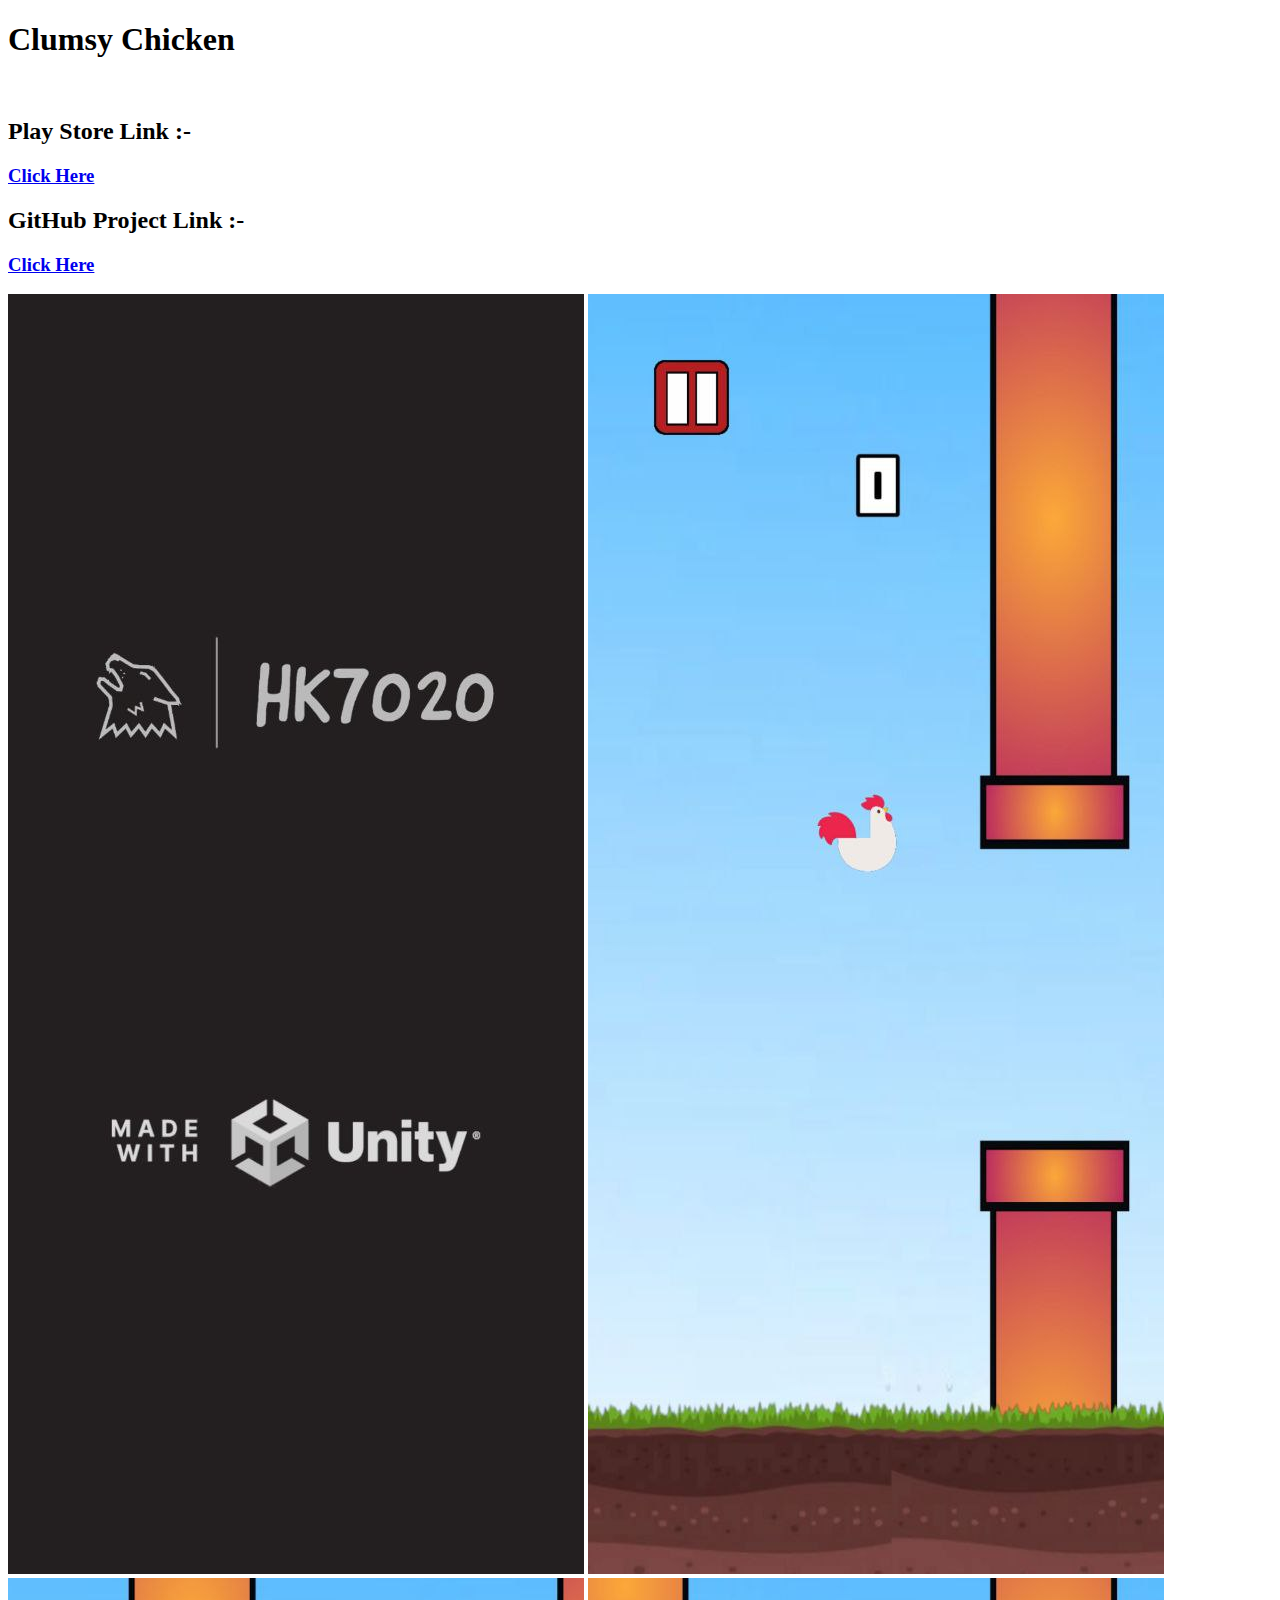
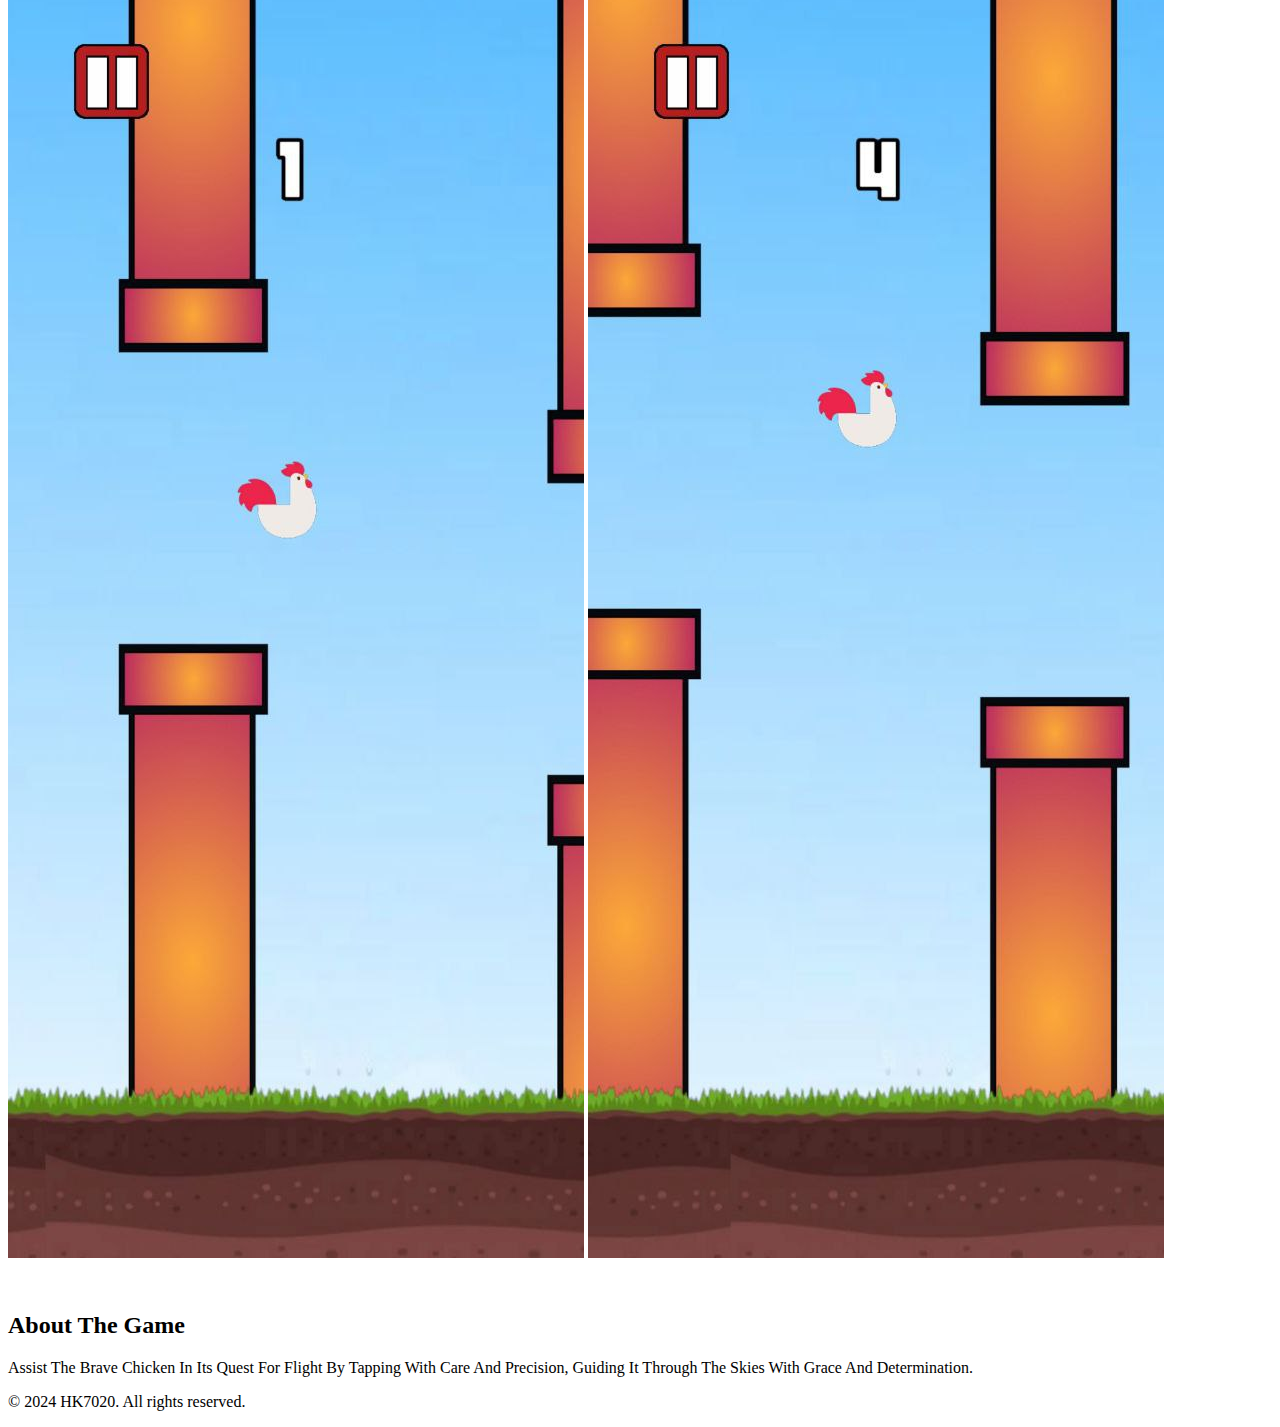
==== Projects/CC/index.html @ f19ef978 "Separate Pages Added" ====
<!DOCTYPE HTML>
<html>
	<head>
		<title>CC</title>
		<meta charset="utf-8" />
		<meta name="viewport" content="width=device-width, initial-scale=1, user-scalable=no" />
		<link rel="stylesheet" href="../assets/css/main.css" />
		<noscript><link rel="stylesheet" href="../assets/css/noscript.css" /></noscript>
	</head>
	<body class="is-preload">

		<!-- Wrapper -->
			<div id="wrapper">

				<!-- Header -->
					<header id="header">
						<h1>Clumsy Chicken</h1>
					</header>

				<!-- Main -->
					<div id="main">

						<!-- Content -->
							<section id="content" class="main">

								<div class="spotlight_project">
								<span><img src="../images/CC.png" alt="" /></span>
								<h3 style="margin-left: 30px;"><h2><b>Play Store Link :-</b></h2><h3><a href="https://play.google.com/store/apps/details?id=com.hk7020.clumsychicken">Click Here</a></h3>

								<h3 style="margin-left: 30px;"><h2><b>GitHub Project Link :-</b></h2><h3><a href="https://github.com/hemantHQ/CC-Unity">Click Here</a></h3>
								</div>

								<div class="image-grid">
									<img src="/Projects/CC/images/1.jpg" alt="Image 1">
									<img src="/Projects/CC/images/2.jpg" alt="Image 2">
									<img src="/Projects/CC/images/3.jpg" alt="Image 3">
									<img src="/Projects/CC/images/4.jpg" alt="Image 4">
								</div>

								<h2 style="margin-top: 50px;">About The Game</h2>
								<p>Assist The Brave Chicken In Its Quest For Flight By Tapping With Care And Precision, Guiding It Through The Skies With Grace And Determination.</p>
							</section>

					</div>




				<!-- Footer -->
					<footer id="footer">
						<p class="copyright">&copy; 2024 HK7020. All rights reserved</a>.</p>
					</footer>

			</div>

		<!-- Scripts -->
			<script src="../assets/js/jquery.min.js"></script>
			<script src="../assets/js/jquery.scrollex.min.js"></script>
			<script src="../assets/js/jquery.scrolly.min.js"></script>
			<script src="../assets/js/browser.min.js"></script>
			<script src="../assets/js/breakpoints.min.js"></script>
			<script src="../assets/js/util.js"></script>
			<script src="../assets/js/main.js"></script>

	</body>
</html>
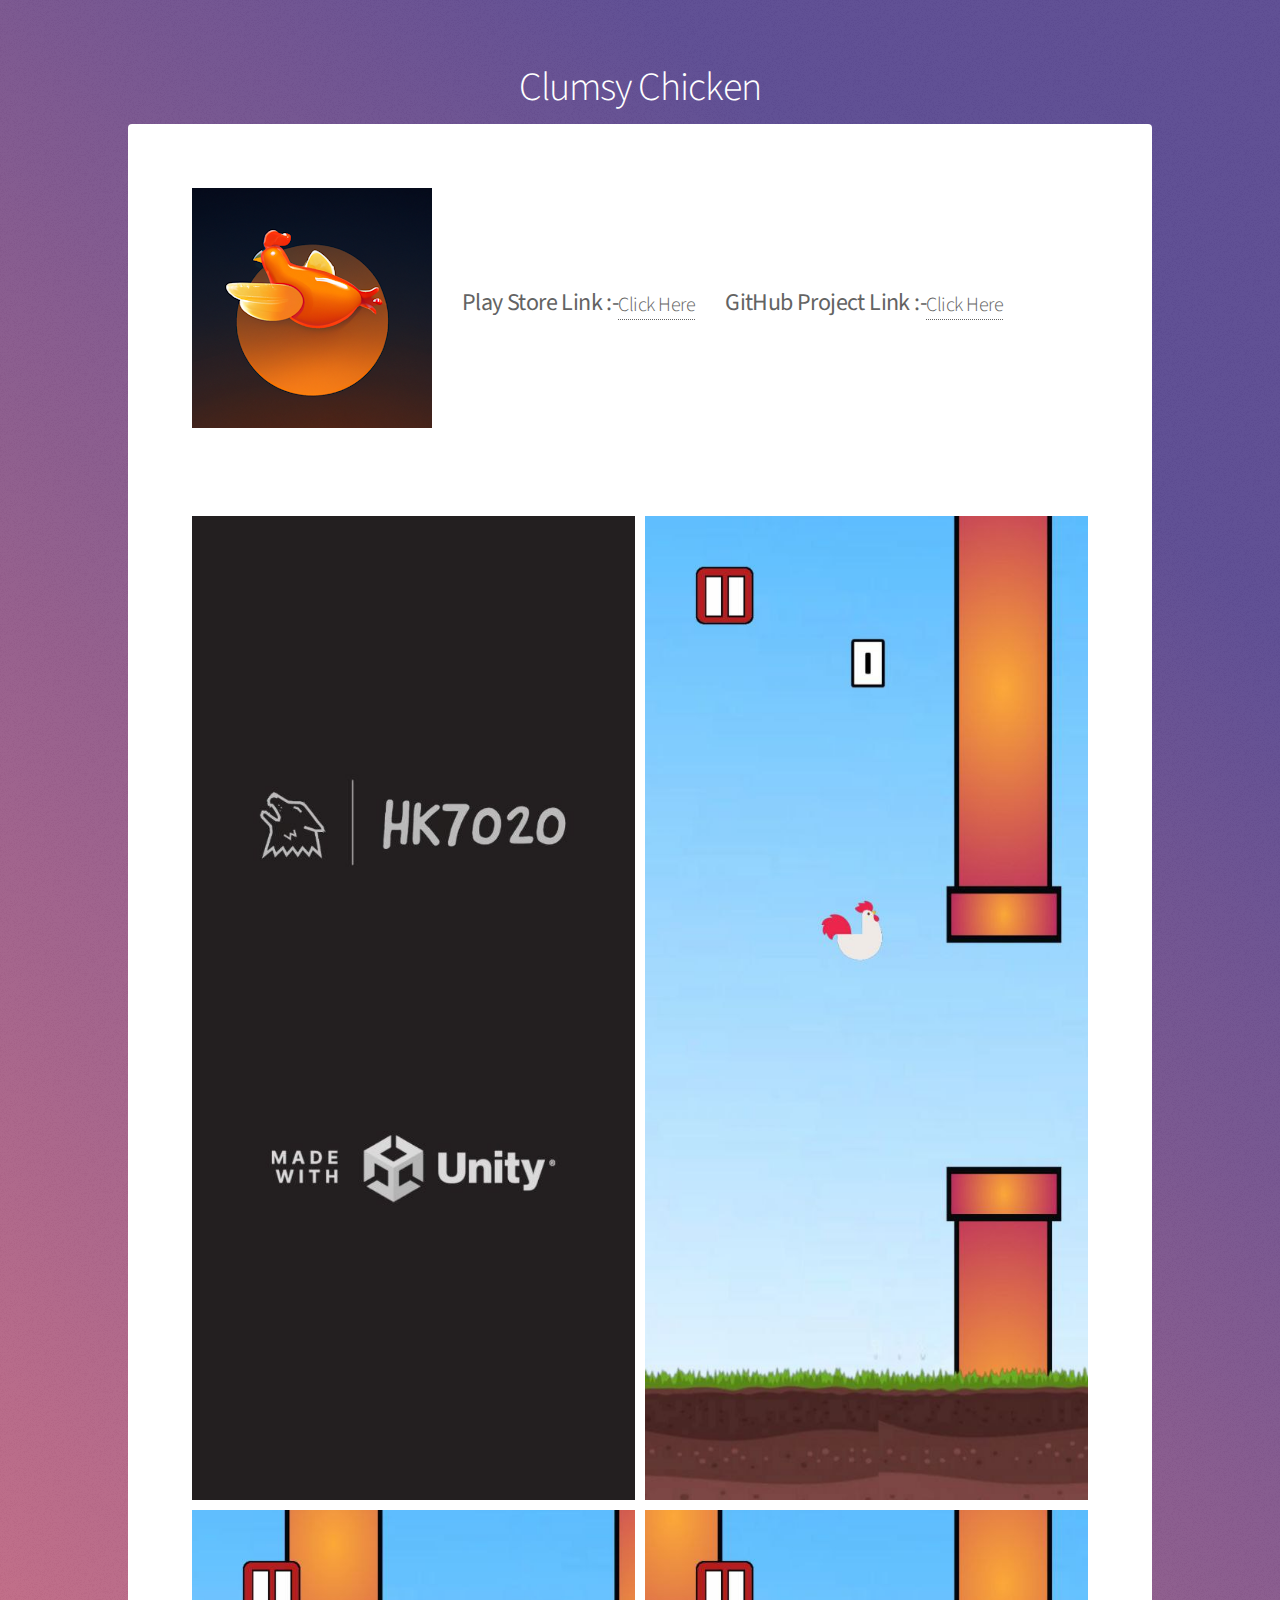
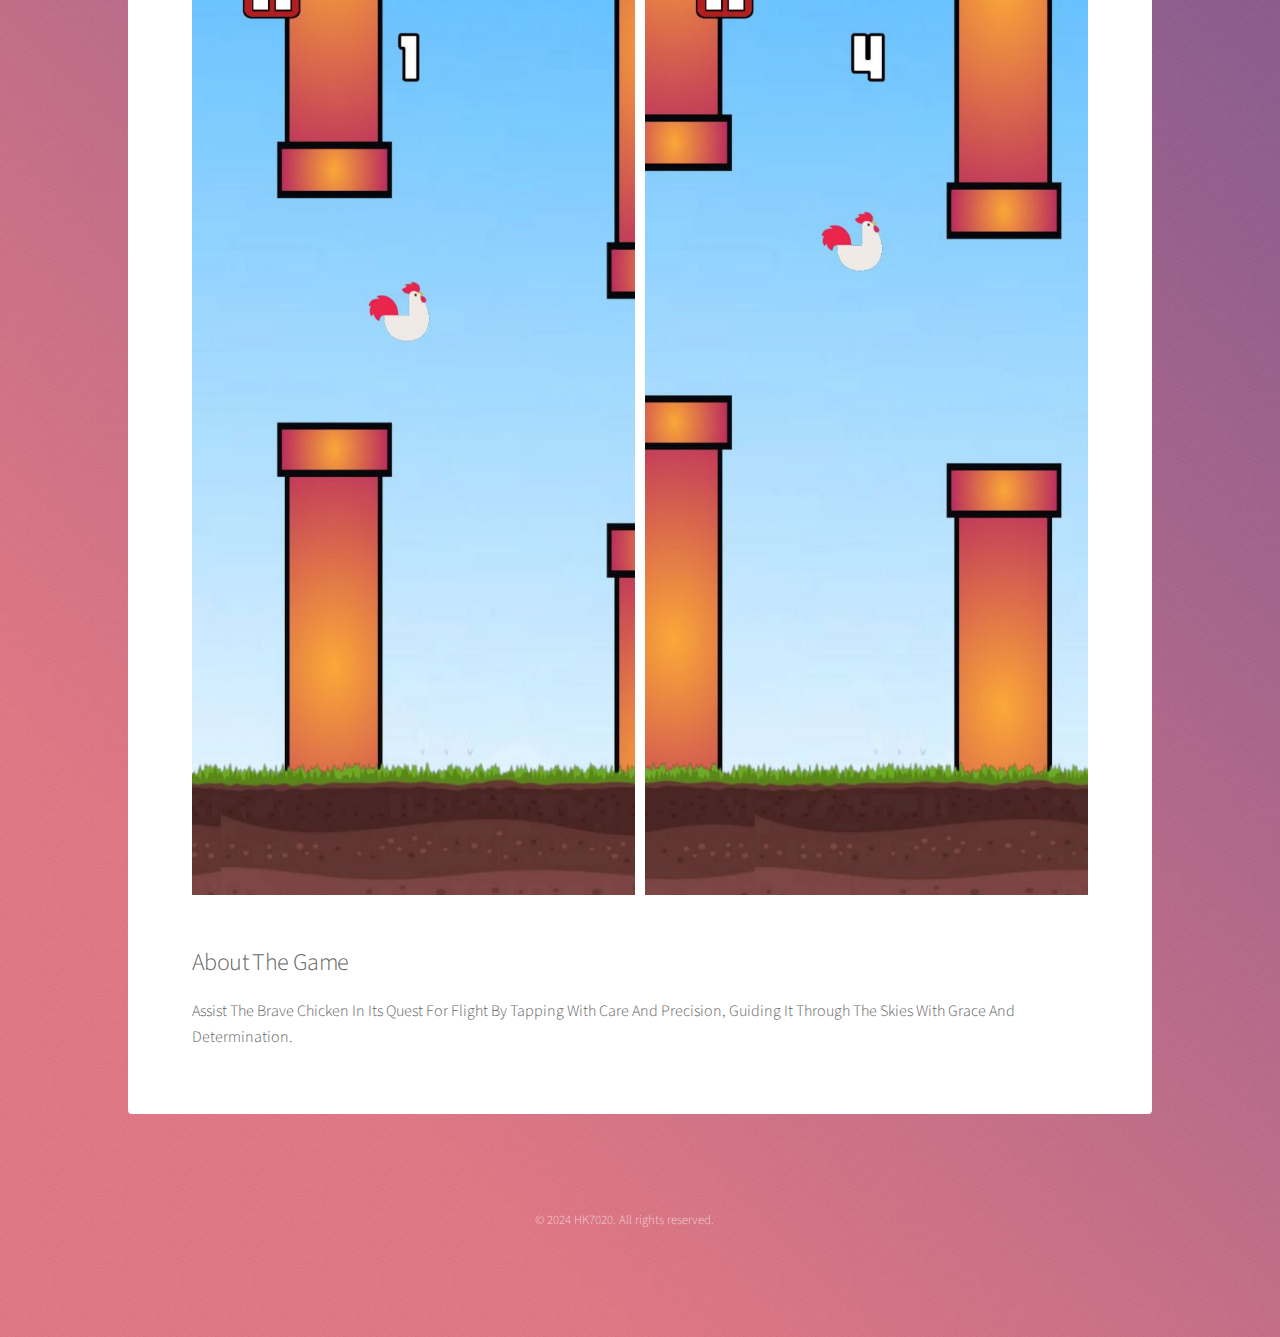
==== commit 91422090: "Fix" ====
--- a/Projects/CC/index.html
+++ b/Projects/CC/index.html
@@ -4,8 +4,8 @@
 		<title>CC</title>
 		<meta charset="utf-8" />
 		<meta name="viewport" content="width=device-width, initial-scale=1, user-scalable=no" />
-		<link rel="stylesheet" href="../assets/css/main.css" />
-		<noscript><link rel="stylesheet" href="../assets/css/noscript.css" /></noscript>
+		<link rel="stylesheet" href="/assets/css/main.css" />
+		<noscript><link rel="stylesheet" href="/assets/css/noscript.css" /></noscript>
 	</head>
 	<body class="is-preload">
 
@@ -24,7 +24,7 @@
 							<section id="content" class="main">
 
 								<div class="spotlight_project">
-								<span><img src="../images/CC.png" alt="" /></span>
+								<span><img src="/images/CC.png" alt="" /></span>
 								<h3 style="margin-left: 30px;"><h2><b>Play Store Link :-</b></h2><h3><a href="https://play.google.com/store/apps/details?id=com.hk7020.clumsychicken">Click Here</a></h3>
 
 								<h3 style="margin-left: 30px;"><h2><b>GitHub Project Link :-</b></h2><h3><a href="https://github.com/hemantHQ/CC-Unity">Click Here</a></h3>
@@ -54,13 +54,13 @@
 			</div>
 
 		<!-- Scripts -->
-			<script src="../assets/js/jquery.min.js"></script>
-			<script src="../assets/js/jquery.scrollex.min.js"></script>
-			<script src="../assets/js/jquery.scrolly.min.js"></script>
-			<script src="../assets/js/browser.min.js"></script>
-			<script src="../assets/js/breakpoints.min.js"></script>
-			<script src="../assets/js/util.js"></script>
-			<script src="../assets/js/main.js"></script>
+			<script src="/assets/js/jquery.min.js"></script>
+			<script src="/assets/js/jquery.scrollex.min.js"></script>
+			<script src="/assets/js/jquery.scrolly.min.js"></script>
+			<script src="/assets/js/browser.min.js"></script>
+			<script src="/assets/js/breakpoints.min.js"></script>
+			<script src="/assets/js/util.js"></script>
+			<script src="/assets/js/main.js"></script>
 
 	</body>
 </html>--- a/assets/css/main.css
+++ b/assets/css/main.css
@@ -0,0 +1,3807 @@
+@import url(fontawesome-all.min.css);
+@import 'https://fonts.googleapis.com/css?family=Source+Sans+Pro:300,400';
+
+/*
+	Stellar by HTML5 UP
+	html5up.net | @ajlkn
+	Free for personal and commercial use under the CCA 3.0 license (html5up.net/license)
+*/
+
+html, body, div, span, applet, object,
+iframe, h1, h2, h3, h4, h5, h6, p, blockquote,
+pre, a, abbr, acronym, address, big, cite,
+code, del, dfn, em, img, ins, kbd, q, s, samp,
+small, strike, strong, sub, sup, tt, var, b,
+u, i, center, dl, dt, dd, ol, ul, li, fieldset,
+form, label, legend, table, caption, tbody,
+tfoot, thead, tr, th, td, article, aside,
+canvas, details, embed, figure, figcaption,
+footer, header, hgroup, menu, nav, output, ruby,
+section, summary, time, mark, audio, video {
+	margin: 0;
+	padding: 0;
+	border: 0;
+	font-size: 100%;
+	font: inherit;
+	vertical-align: baseline;}
+
+article, aside, details, figcaption, figure,
+footer, header, hgroup, menu, nav, section {
+	display: block;}
+
+body {
+	line-height: 1;
+}
+
+.image-grid {
+    display: grid;
+    grid-template-columns: repeat(2, 1fr);
+    grid-gap: 10px;
+}
+
+.image-grid img {
+    width: 100%;
+    height: auto;
+}
+
+ol, ul {
+	list-style: none;
+}
+
+blockquote, q {
+	quotes: none;
+}
+
+	blockquote:before, blockquote:after, q:before, q:after {
+		content: '';
+		content: none;
+	}
+
+table {
+	border-collapse: collapse;
+	border-spacing: 0;
+}
+
+body {
+	-webkit-text-size-adjust: none;
+}
+
+mark {
+	background-color: transparent;
+	color: inherit;
+}
+
+input::-moz-focus-inner {
+	border: 0;
+	padding: 0;
+}
+
+input, select, textarea {
+	-moz-appearance: none;
+	-webkit-appearance: none;
+	-ms-appearance: none;
+	appearance: none;
+}
+
+/* Basic */
+
+	@-ms-viewport {
+		width: device-width;
+	}
+
+	body {
+		-ms-overflow-style: scrollbar;
+	}
+
+	@media screen and (max-width: 480px) {
+
+		html, body {
+			min-width: 320px;
+		}
+
+	}
+
+	html {
+		box-sizing: border-box;
+	}
+
+	*, *:before, *:after {
+		box-sizing: inherit;
+	}
+
+	body {
+		background-color: #935d8c;
+		background-image: url("images/overlay.png"), -moz-linear-gradient(45deg, #e37682 15%, #5f4d93 85%);
+		background-image: url("images/overlay.png"), -webkit-linear-gradient(45deg, #e37682 15%, #5f4d93 85%);
+		background-image: url("images/overlay.png"), -ms-linear-gradient(45deg, #e37682 15%, #5f4d93 85%);
+		background-image: url("images/overlay.png"), linear-gradient(45deg, #e37682 15%, #5f4d93 85%);
+	}
+
+		body.is-preload *, body.is-preload *:before, body.is-preload *:after {
+			-moz-animation: none !important;
+			-webkit-animation: none !important;
+			-ms-animation: none !important;
+			animation: none !important;
+			-moz-transition: none !important;
+			-webkit-transition: none !important;
+			-ms-transition: none !important;
+			transition: none !important;
+		}
+
+/* Type */
+
+	body {
+		background-color: #935d8c;
+		color: rgba(255, 255, 255, 0.65);
+	}
+
+	body, input, select, textarea {
+		font-family: "Source Sans Pro", Helvetica, sans-serif;
+		font-size: 17pt;
+		font-weight: 300;
+		line-height: 1.65;
+	}
+
+		@media screen and (max-width: 1680px) {
+
+			body, input, select, textarea {
+				font-size: 14pt;
+			}
+
+		}
+
+		@media screen and (max-width: 1280px) {
+
+			body, input, select, textarea {
+				font-size: 12pt;
+			}
+
+		}
+
+		@media screen and (max-width: 360px) {
+
+			body, input, select, textarea {
+				font-size: 11pt;
+			}
+
+		}
+
+	a {
+		-moz-transition: color 0.2s ease, border-bottom 0.2s ease;
+		-webkit-transition: color 0.2s ease, border-bottom 0.2s ease;
+		-ms-transition: color 0.2s ease, border-bottom 0.2s ease;
+		transition: color 0.2s ease, border-bottom 0.2s ease;
+		text-decoration: none;
+		border-bottom: dotted 1px;
+		color: inherit;
+	}
+
+		a:hover {
+			border-bottom-color: transparent;
+		}
+
+	strong, b {
+		font-weight: 400;
+	}
+
+	em, i {
+		font-style: italic;
+	}
+
+	p {
+		margin: 0 0 2em 0;
+	}
+
+		p.content {
+			-moz-columns: 20em 2;
+			-webkit-columns: 20em 2;
+			-ms-columns: 20em 2;
+			columns: 20em 2;
+			-moz-column-gap: 2em;
+			-webkit-column-gap: 2em;
+			-ms-column-gap: 2em;
+			column-gap: 2em;
+			text-align: justify;
+		}
+
+	h1, h2, h3, h4, h5, h6 {
+		font-weight: 300;
+		line-height: 1.5;
+		margin: 0 0 0.7em 0;
+		letter-spacing: -0.025em;
+	}
+
+		h1 a, h2 a, h3 a, h4 a, h5 a, h6 a {
+			color: inherit;
+			text-decoration: none;
+		}
+
+	h1 {
+		font-size: 2.5em;
+		line-height: 1.2;
+	}
+
+	h2 {
+		font-size: 1.5em;
+	}
+
+	h3 {
+		font-size: 1.25em;
+	}
+
+	h4 {
+		font-size: 1.1em;
+	}
+
+	h5 {
+		font-size: 0.9em;
+	}
+
+	h6 {
+		font-size: 0.7em;
+	}
+
+	@media screen and (max-width: 736px) {
+
+		h1 {
+			font-size: 2em;
+		}
+
+	}
+
+	sub {
+		font-size: 0.8em;
+		position: relative;
+		top: 0.5em;
+	}
+
+	sup {
+		font-size: 0.8em;
+		position: relative;
+		top: -0.5em;
+	}
+
+	blockquote {
+		border-left: solid 4px;
+		font-style: italic;
+		margin: 0 0 2em 0;
+		padding: 0.5em 0 0.5em 2em;
+	}
+
+	code {
+		border-radius: 8px;
+		border: solid 1px;
+		font-family: "Courier New", monospace;
+		font-size: 0.9em;
+		margin: 0 0.25em;
+		padding: 0.25em 0.65em;
+	}
+
+	pre {
+		-webkit-overflow-scrolling: touch;
+		font-family: "Courier New", monospace;
+		font-size: 0.9em;
+		margin: 0 0 2em 0;
+	}
+
+		pre code {
+			display: block;
+			line-height: 1.75;
+			padding: 1em 1.5em;
+			overflow-x: auto;
+		}
+
+	hr {
+		border: 0;
+		border-bottom: solid 1px;
+		margin: 2em 0;
+	}
+
+		hr.major {
+			margin: 3em 0;
+		}
+
+	.align-left {
+		text-align: left;
+	}
+
+	.align-center {
+		text-align: center;
+	}
+
+	.align-right {
+		text-align: right;
+	}
+
+	input, select, textarea {
+		color: #ffffff;
+	}
+
+	a:hover {
+		color: #ffffff;
+	}
+
+	strong, b {
+		color: #ffffff;
+	}
+
+	h1, h2, h3, h4, h5, h6 {
+		color: #ffffff;
+	}
+
+	blockquote {
+		border-left-color: rgba(255, 255, 255, 0.35);
+	}
+
+	code {
+		background: rgba(255, 255, 255, 0.075);
+		border-color: rgba(255, 255, 255, 0.35);
+	}
+
+	hr {
+		border-bottom-color: rgba(255, 255, 255, 0.35);
+	}
+
+/* Row */
+
+	.row {
+		display: flex;
+		flex-wrap: wrap;
+		box-sizing: border-box;
+		align-items: stretch;
+	}
+
+		.row > * {
+			box-sizing: border-box;
+		}
+
+		.row.gtr-uniform > * > :last-child {
+			margin-bottom: 0;
+		}
+
+		.row.aln-left {
+			justify-content: flex-start;
+		}
+
+		.row.aln-center {
+			justify-content: center;
+		}
+
+		.row.aln-right {
+			justify-content: flex-end;
+		}
+
+		.row.aln-top {
+			align-items: flex-start;
+		}
+
+		.row.aln-middle {
+			align-items: center;
+		}
+
+		.row.aln-bottom {
+			align-items: flex-end;
+		}
+
+		.row > .imp {
+			order: -1;
+		}
+
+		.row > .col-1 {
+			width: 8.33333%;
+		}
+
+		.row > .off-1 {
+			margin-left: 8.33333%;
+		}
+
+		.row > .col-2 {
+			width: 16.66667%;
+		}
+
+		.row > .off-2 {
+			margin-left: 16.66667%;
+		}
+
+		.row > .col-3 {
+			width: 25%;
+		}
+
+		.row > .off-3 {
+			margin-left: 25%;
+		}
+
+		.row > .col-4 {
+			width: 33.33333%;
+		}
+
+		.row > .off-4 {
+			margin-left: 33.33333%;
+		}
+
+		.row > .col-5 {
+			width: 41.66667%;
+		}
+
+		.row > .off-5 {
+			margin-left: 41.66667%;
+		}
+
+		.row > .col-6 {
+			width: 50%;
+		}
+
+		.row > .off-6 {
+			margin-left: 50%;
+		}
+
+		.row > .col-7 {
+			width: 58.33333%;
+		}
+
+		.row > .off-7 {
+			margin-left: 58.33333%;
+		}
+
+		.row > .col-8 {
+			width: 66.66667%;
+		}
+
+		.row > .off-8 {
+			margin-left: 66.66667%;
+		}
+
+		.row > .col-9 {
+			width: 75%;
+		}
+
+		.row > .off-9 {
+			margin-left: 75%;
+		}
+
+		.row > .col-10 {
+			width: 83.33333%;
+		}
+
+		.row > .off-10 {
+			margin-left: 83.33333%;
+		}
+
+		.row > .col-11 {
+			width: 91.66667%;
+		}
+
+		.row > .off-11 {
+			margin-left: 91.66667%;
+		}
+
+		.row > .col-12 {
+			width: 100%;
+		}
+
+		.row > .off-12 {
+			margin-left: 100%;
+		}
+
+		.row.gtr-0 {
+			margin-top: 0;
+			margin-left: 0em;
+		}
+
+			.row.gtr-0 > * {
+				padding: 0 0 0 0em;
+			}
+
+			.row.gtr-0.gtr-uniform {
+				margin-top: 0em;
+			}
+
+				.row.gtr-0.gtr-uniform > * {
+					padding-top: 0em;
+				}
+
+		.row.gtr-25 {
+			margin-top: 0;
+			margin-left: -0.375em;
+		}
+
+			.row.gtr-25 > * {
+				padding: 0 0 0 0.375em;
+			}
+
+			.row.gtr-25.gtr-uniform {
+				margin-top: -0.375em;
+			}
+
+				.row.gtr-25.gtr-uniform > * {
+					padding-top: 0.375em;
+				}
+
+		.row.gtr-50 {
+			margin-top: 0;
+			margin-left: -0.75em;
+		}
+
+			.row.gtr-50 > * {
+				padding: 0 0 0 0.75em;
+			}
+
+			.row.gtr-50.gtr-uniform {
+				margin-top: -0.75em;
+			}
+
+				.row.gtr-50.gtr-uniform > * {
+					padding-top: 0.75em;
+				}
+
+		.row {
+			margin-top: 0;
+			margin-left: -1.5em;
+		}
+
+			.row > * {
+				padding: 0 0 0 1.5em;
+			}
+
+			.row.gtr-uniform {
+				margin-top: -1.5em;
+			}
+
+				.row.gtr-uniform > * {
+					padding-top: 1.5em;
+				}
+
+		.row.gtr-150 {
+			margin-top: 0;
+			margin-left: -2.25em;
+		}
+
+			.row.gtr-150 > * {
+				padding: 0 0 0 2.25em;
+			}
+
+			.row.gtr-150.gtr-uniform {
+				margin-top: -2.25em;
+			}
+
+				.row.gtr-150.gtr-uniform > * {
+					padding-top: 2.25em;
+				}
+
+		.row.gtr-200 {
+			margin-top: 0;
+			margin-left: -3em;
+		}
+
+			.row.gtr-200 > * {
+				padding: 0 0 0 3em;
+			}
+
+			.row.gtr-200.gtr-uniform {
+				margin-top: -3em;
+			}
+
+				.row.gtr-200.gtr-uniform > * {
+					padding-top: 3em;
+				}
+
+		@media screen and (max-width: 1680px) {
+
+			.row {
+				display: flex;
+				flex-wrap: wrap;
+				box-sizing: border-box;
+				align-items: stretch;
+			}
+
+				.row > * {
+					box-sizing: border-box;
+				}
+
+				.row.gtr-uniform > * > :last-child {
+					margin-bottom: 0;
+				}
+
+				.row.aln-left {
+					justify-content: flex-start;
+				}
+
+				.row.aln-center {
+					justify-content: center;
+				}
+
+				.row.aln-right {
+					justify-content: flex-end;
+				}
+
+				.row.aln-top {
+					align-items: flex-start;
+				}
+
+				.row.aln-middle {
+					align-items: center;
+				}
+
+				.row.aln-bottom {
+					align-items: flex-end;
+				}
+
+				.row > .imp-xlarge {
+					order: -1;
+				}
+
+				.row > .col-1-xlarge {
+					width: 8.33333%;
+				}
+
+				.row > .off-1-xlarge {
+					margin-left: 8.33333%;
+				}
+
+				.row > .col-2-xlarge {
+					width: 16.66667%;
+				}
+
+				.row > .off-2-xlarge {
+					margin-left: 16.66667%;
+				}
+
+				.row > .col-3-xlarge {
+					width: 25%;
+				}
+
+				.row > .off-3-xlarge {
+					margin-left: 25%;
+				}
+
+				.row > .col-4-xlarge {
+					width: 33.33333%;
+				}
+
+				.row > .off-4-xlarge {
+					margin-left: 33.33333%;
+				}
+
+				.row > .col-5-xlarge {
+					width: 41.66667%;
+				}
+
+				.row > .off-5-xlarge {
+					margin-left: 41.66667%;
+				}
+
+				.row > .col-6-xlarge {
+					width: 50%;
+				}
+
+				.row > .off-6-xlarge {
+					margin-left: 50%;
+				}
+
+				.row > .col-7-xlarge {
+					width: 58.33333%;
+				}
+
+				.row > .off-7-xlarge {
+					margin-left: 58.33333%;
+				}
+
+				.row > .col-8-xlarge {
+					width: 66.66667%;
+				}
+
+				.row > .off-8-xlarge {
+					margin-left: 66.66667%;
+				}
+
+				.row > .col-9-xlarge {
+					width: 75%;
+				}
+
+				.row > .off-9-xlarge {
+					margin-left: 75%;
+				}
+
+				.row > .col-10-xlarge {
+					width: 83.33333%;
+				}
+
+				.row > .off-10-xlarge {
+					margin-left: 83.33333%;
+				}
+
+				.row > .col-11-xlarge {
+					width: 91.66667%;
+				}
+
+				.row > .off-11-xlarge {
+					margin-left: 91.66667%;
+				}
+
+				.row > .col-12-xlarge {
+					width: 100%;
+				}
+
+				.row > .off-12-xlarge {
+					margin-left: 100%;
+				}
+
+				.row.gtr-0 {
+					margin-top: 0;
+					margin-left: 0em;
+				}
+
+					.row.gtr-0 > * {
+						padding: 0 0 0 0em;
+					}
+
+					.row.gtr-0.gtr-uniform {
+						margin-top: 0em;
+					}
+
+						.row.gtr-0.gtr-uniform > * {
+							padding-top: 0em;
+						}
+
+				.row.gtr-25 {
+					margin-top: 0;
+					margin-left: -0.375em;
+				}
+
+					.row.gtr-25 > * {
+						padding: 0 0 0 0.375em;
+					}
+
+					.row.gtr-25.gtr-uniform {
+						margin-top: -0.375em;
+					}
+
+						.row.gtr-25.gtr-uniform > * {
+							padding-top: 0.375em;
+						}
+
+				.row.gtr-50 {
+					margin-top: 0;
+					margin-left: -0.75em;
+				}
+
+					.row.gtr-50 > * {
+						padding: 0 0 0 0.75em;
+					}
+
+					.row.gtr-50.gtr-uniform {
+						margin-top: -0.75em;
+					}
+
+						.row.gtr-50.gtr-uniform > * {
+							padding-top: 0.75em;
+						}
+
+				.row {
+					margin-top: 0;
+					margin-left: -1.5em;
+				}
+
+					.row > * {
+						padding: 0 0 0 1.5em;
+					}
+
+					.row.gtr-uniform {
+						margin-top: -1.5em;
+					}
+
+						.row.gtr-uniform > * {
+							padding-top: 1.5em;
+						}
+
+				.row.gtr-150 {
+					margin-top: 0;
+					margin-left: -2.25em;
+				}
+
+					.row.gtr-150 > * {
+						padding: 0 0 0 2.25em;
+					}
+
+					.row.gtr-150.gtr-uniform {
+						margin-top: -2.25em;
+					}
+
+						.row.gtr-150.gtr-uniform > * {
+							padding-top: 2.25em;
+						}
+
+				.row.gtr-200 {
+					margin-top: 0;
+					margin-left: -3em;
+				}
+
+					.row.gtr-200 > * {
+						padding: 0 0 0 3em;
+					}
+
+					.row.gtr-200.gtr-uniform {
+						margin-top: -3em;
+					}
+
+						.row.gtr-200.gtr-uniform > * {
+							padding-top: 3em;
+						}
+
+		}
+
+		@media screen and (max-width: 1280px) {
+
+			.row {
+				display: flex;
+				flex-wrap: wrap;
+				box-sizing: border-box;
+				align-items: stretch;
+			}
+
+				.row > * {
+					box-sizing: border-box;
+				}
+
+				.row.gtr-uniform > * > :last-child {
+					margin-bottom: 0;
+				}
+
+				.row.aln-left {
+					justify-content: flex-start;
+				}
+
+				.row.aln-center {
+					justify-content: center;
+				}
+
+				.row.aln-right {
+					justify-content: flex-end;
+				}
+
+				.row.aln-top {
+					align-items: flex-start;
+				}
+
+				.row.aln-middle {
+					align-items: center;
+				}
+
+				.row.aln-bottom {
+					align-items: flex-end;
+				}
+
+				.row > .imp-large {
+					order: -1;
+				}
+
+				.row > .col-1-large {
+					width: 8.33333%;
+				}
+
+				.row > .off-1-large {
+					margin-left: 8.33333%;
+				}
+
+				.row > .col-2-large {
+					width: 16.66667%;
+				}
+
+				.row > .off-2-large {
+					margin-left: 16.66667%;
+				}
+
+				.row > .col-3-large {
+					width: 25%;
+				}
+
+				.row > .off-3-large {
+					margin-left: 25%;
+				}
+
+				.row > .col-4-large {
+					width: 33.33333%;
+				}
+
+				.row > .off-4-large {
+					margin-left: 33.33333%;
+				}
+
+				.row > .col-5-large {
+					width: 41.66667%;
+				}
+
+				.row > .off-5-large {
+					margin-left: 41.66667%;
+				}
+
+				.row > .col-6-large {
+					width: 50%;
+				}
+
+				.row > .off-6-large {
+					margin-left: 50%;
+				}
+
+				.row > .col-7-large {
+					width: 58.33333%;
+				}
+
+				.row > .off-7-large {
+					margin-left: 58.33333%;
+				}
+
+				.row > .col-8-large {
+					width: 66.66667%;
+				}
+
+				.row > .off-8-large {
+					margin-left: 66.66667%;
+				}
+
+				.row > .col-9-large {
+					width: 75%;
+				}
+
+				.row > .off-9-large {
+					margin-left: 75%;
+				}
+
+				.row > .col-10-large {
+					width: 83.33333%;
+				}
+
+				.row > .off-10-large {
+					margin-left: 83.33333%;
+				}
+
+				.row > .col-11-large {
+					width: 91.66667%;
+				}
+
+				.row > .off-11-large {
+					margin-left: 91.66667%;
+				}
+
+				.row > .col-12-large {
+					width: 100%;
+				}
+
+				.row > .off-12-large {
+					margin-left: 100%;
+				}
+
+				.row.gtr-0 {
+					margin-top: 0;
+					margin-left: 0em;
+				}
+
+					.row.gtr-0 > * {
+						padding: 0 0 0 0em;
+					}
+
+					.row.gtr-0.gtr-uniform {
+						margin-top: 0em;
+					}
+
+						.row.gtr-0.gtr-uniform > * {
+							padding-top: 0em;
+						}
+
+				.row.gtr-25 {
+					margin-top: 0;
+					margin-left: -0.375em;
+				}
+
+					.row.gtr-25 > * {
+						padding: 0 0 0 0.375em;
+					}
+
+					.row.gtr-25.gtr-uniform {
+						margin-top: -0.375em;
+					}
+
+						.row.gtr-25.gtr-uniform > * {
+							padding-top: 0.375em;
+						}
+
+				.row.gtr-50 {
+					margin-top: 0;
+					margin-left: -0.75em;
+				}
+
+					.row.gtr-50 > * {
+						padding: 0 0 0 0.75em;
+					}
+
+					.row.gtr-50.gtr-uniform {
+						margin-top: -0.75em;
+					}
+
+						.row.gtr-50.gtr-uniform > * {
+							padding-top: 0.75em;
+						}
+
+				.row {
+					margin-top: 0;
+					margin-left: -1.5em;
+				}
+
+					.row > * {
+						padding: 0 0 0 1.5em;
+					}
+
+					.row.gtr-uniform {
+						margin-top: -1.5em;
+					}
+
+						.row.gtr-uniform > * {
+							padding-top: 1.5em;
+						}
+
+				.row.gtr-150 {
+					margin-top: 0;
+					margin-left: -2.25em;
+				}
+
+					.row.gtr-150 > * {
+						padding: 0 0 0 2.25em;
+					}
+
+					.row.gtr-150.gtr-uniform {
+						margin-top: -2.25em;
+					}
+
+						.row.gtr-150.gtr-uniform > * {
+							padding-top: 2.25em;
+						}
+
+				.row.gtr-200 {
+					margin-top: 0;
+					margin-left: -3em;
+				}
+
+					.row.gtr-200 > * {
+						padding: 0 0 0 3em;
+					}
+
+					.row.gtr-200.gtr-uniform {
+						margin-top: -3em;
+					}
+
+						.row.gtr-200.gtr-uniform > * {
+							padding-top: 3em;
+						}
+
+		}
+
+		@media screen and (max-width: 980px) {
+
+			.row {
+				display: flex;
+				flex-wrap: wrap;
+				box-sizing: border-box;
+				align-items: stretch;
+			}
+
+				.row > * {
+					box-sizing: border-box;
+				}
+
+				.row.gtr-uniform > * > :last-child {
+					margin-bottom: 0;
+				}
+
+				.row.aln-left {
+					justify-content: flex-start;
+				}
+
+				.row.aln-center {
+					justify-content: center;
+				}
+
+				.row.aln-right {
+					justify-content: flex-end;
+				}
+
+				.row.aln-top {
+					align-items: flex-start;
+				}
+
+				.row.aln-middle {
+					align-items: center;
+				}
+
+				.row.aln-bottom {
+					align-items: flex-end;
+				}
+
+				.row > .imp-medium {
+					order: -1;
+				}
+
+				.row > .col-1-medium {
+					width: 8.33333%;
+				}
+
+				.row > .off-1-medium {
+					margin-left: 8.33333%;
+				}
+
+				.row > .col-2-medium {
+					width: 16.66667%;
+				}
+
+				.row > .off-2-medium {
+					margin-left: 16.66667%;
+				}
+
+				.row > .col-3-medium {
+					width: 25%;
+				}
+
+				.row > .off-3-medium {
+					margin-left: 25%;
+				}
+
+				.row > .col-4-medium {
+					width: 33.33333%;
+				}
+
+				.row > .off-4-medium {
+					margin-left: 33.33333%;
+				}
+
+				.row > .col-5-medium {
+					width: 41.66667%;
+				}
+
+				.row > .off-5-medium {
+					margin-left: 41.66667%;
+				}
+
+				.row > .col-6-medium {
+					width: 50%;
+				}
+
+				.row > .off-6-medium {
+					margin-left: 50%;
+				}
+
+				.row > .col-7-medium {
+					width: 58.33333%;
+				}
+
+				.row > .off-7-medium {
+					margin-left: 58.33333%;
+				}
+
+				.row > .col-8-medium {
+					width: 66.66667%;
+				}
+
+				.row > .off-8-medium {
+					margin-left: 66.66667%;
+				}
+
+				.row > .col-9-medium {
+					width: 75%;
+				}
+
+				.row > .off-9-medium {
+					margin-left: 75%;
+				}
+
+				.row > .col-10-medium {
+					width: 83.33333%;
+				}
+
+				.row > .off-10-medium {
+					margin-left: 83.33333%;
+				}
+
+				.row > .col-11-medium {
+					width: 91.66667%;
+				}
+
+				.row > .off-11-medium {
+					margin-left: 91.66667%;
+				}
+
+				.row > .col-12-medium {
+					width: 100%;
+				}
+
+				.row > .off-12-medium {
+					margin-left: 100%;
+				}
+
+				.row.gtr-0 {
+					margin-top: 0;
+					margin-left: 0em;
+				}
+
+					.row.gtr-0 > * {
+						padding: 0 0 0 0em;
+					}
+
+					.row.gtr-0.gtr-uniform {
+						margin-top: 0em;
+					}
+
+						.row.gtr-0.gtr-uniform > * {
+							padding-top: 0em;
+						}
+
+				.row.gtr-25 {
+					margin-top: 0;
+					margin-left: -0.375em;
+				}
+
+					.row.gtr-25 > * {
+						padding: 0 0 0 0.375em;
+					}
+
+					.row.gtr-25.gtr-uniform {
+						margin-top: -0.375em;
+					}
+
+						.row.gtr-25.gtr-uniform > * {
+							padding-top: 0.375em;
+						}
+
+				.row.gtr-50 {
+					margin-top: 0;
+					margin-left: -0.75em;
+				}
+
+					.row.gtr-50 > * {
+						padding: 0 0 0 0.75em;
+					}
+
+					.row.gtr-50.gtr-uniform {
+						margin-top: -0.75em;
+					}
+
+						.row.gtr-50.gtr-uniform > * {
+							padding-top: 0.75em;
+						}
+
+				.row {
+					margin-top: 0;
+					margin-left: -1.5em;
+				}
+
+					.row > * {
+						padding: 0 0 0 1.5em;
+					}
+
+					.row.gtr-uniform {
+						margin-top: -1.5em;
+					}
+
+						.row.gtr-uniform > * {
+							padding-top: 1.5em;
+						}
+
+				.row.gtr-150 {
+					margin-top: 0;
+					margin-left: -2.25em;
+				}
+
+					.row.gtr-150 > * {
+						padding: 0 0 0 2.25em;
+					}
+
+					.row.gtr-150.gtr-uniform {
+						margin-top: -2.25em;
+					}
+
+						.row.gtr-150.gtr-uniform > * {
+							padding-top: 2.25em;
+						}
+
+				.row.gtr-200 {
+					margin-top: 0;
+					margin-left: -3em;
+				}
+
+					.row.gtr-200 > * {
+						padding: 0 0 0 3em;
+					}
+
+					.row.gtr-200.gtr-uniform {
+						margin-top: -3em;
+					}
+
+						.row.gtr-200.gtr-uniform > * {
+							padding-top: 3em;
+						}
+
+		}
+
+		@media screen and (max-width: 736px) {
+
+			.row {
+				display: flex;
+				flex-wrap: wrap;
+				box-sizing: border-box;
+				align-items: stretch;
+			}
+
+				.row > * {
+					box-sizing: border-box;
+				}
+
+				.row.gtr-uniform > * > :last-child {
+					margin-bottom: 0;
+				}
+
+				.row.aln-left {
+					justify-content: flex-start;
+				}
+
+				.row.aln-center {
+					justify-content: center;
+				}
+
+				.row.aln-right {
+					justify-content: flex-end;
+				}
+
+				.row.aln-top {
+					align-items: flex-start;
+				}
+
+				.row.aln-middle {
+					align-items: center;
+				}
+
+				.row.aln-bottom {
+					align-items: flex-end;
+				}
+
+				.row > .imp-small {
+					order: -1;
+				}
+
+				.row > .col-1-small {
+					width: 8.33333%;
+				}
+
+				.row > .off-1-small {
+					margin-left: 8.33333%;
+				}
+
+				.row > .col-2-small {
+					width: 16.66667%;
+				}
+
+				.row > .off-2-small {
+					margin-left: 16.66667%;
+				}
+
+				.row > .col-3-small {
+					width: 25%;
+				}
+
+				.row > .off-3-small {
+					margin-left: 25%;
+				}
+
+				.row > .col-4-small {
+					width: 33.33333%;
+				}
+
+				.row > .off-4-small {
+					margin-left: 33.33333%;
+				}
+
+				.row > .col-5-small {
+					width: 41.66667%;
+				}
+
+				.row > .off-5-small {
+					margin-left: 41.66667%;
+				}
+
+				.row > .col-6-small {
+					width: 50%;
+				}
+
+				.row > .off-6-small {
+					margin-left: 50%;
+				}
+
+				.row > .col-7-small {
+					width: 58.33333%;
+				}
+
+				.row > .off-7-small {
+					margin-left: 58.33333%;
+				}
+
+				.row > .col-8-small {
+					width: 66.66667%;
+				}
+
+				.row > .off-8-small {
+					margin-left: 66.66667%;
+				}
+
+				.row > .col-9-small {
+					width: 75%;
+				}
+
+				.row > .off-9-small {
+					margin-left: 75%;
+				}
+
+				.row > .col-10-small {
+					width: 83.33333%;
+				}
+
+				.row > .off-10-small {
+					margin-left: 83.33333%;
+				}
+
+				.row > .col-11-small {
+					width: 91.66667%;
+				}
+
+				.row > .off-11-small {
+					margin-left: 91.66667%;
+				}
+
+				.row > .col-12-small {
+					width: 100%;
+				}
+
+				.row > .off-12-small {
+					margin-left: 100%;
+				}
+
+				.row.gtr-0 {
+					margin-top: 0;
+					margin-left: 0em;
+				}
+
+					.row.gtr-0 > * {
+						padding: 0 0 0 0em;
+					}
+
+					.row.gtr-0.gtr-uniform {
+						margin-top: 0em;
+					}
+
+						.row.gtr-0.gtr-uniform > * {
+							padding-top: 0em;
+						}
+
+				.row.gtr-25 {
+					margin-top: 0;
+					margin-left: -0.25em;
+				}
+
+					.row.gtr-25 > * {
+						padding: 0 0 0 0.25em;
+					}
+
+					.row.gtr-25.gtr-uniform {
+						margin-top: -0.25em;
+					}
+
+						.row.gtr-25.gtr-uniform > * {
+							padding-top: 0.25em;
+						}
+
+				.row.gtr-50 {
+					margin-top: 0;
+					margin-left: -0.5em;
+				}
+
+					.row.gtr-50 > * {
+						padding: 0 0 0 0.5em;
+					}
+
+					.row.gtr-50.gtr-uniform {
+						margin-top: -0.5em;
+					}
+
+						.row.gtr-50.gtr-uniform > * {
+							padding-top: 0.5em;
+						}
+
+				.row {
+					margin-top: 0;
+					margin-left: -1em;
+				}
+
+					.row > * {
+						padding: 0 0 0 1em;
+					}
+
+					.row.gtr-uniform {
+						margin-top: -1em;
+					}
+
+						.row.gtr-uniform > * {
+							padding-top: 1em;
+						}
+
+				.row.gtr-150 {
+					margin-top: 0;
+					margin-left: -1.5em;
+				}
+
+					.row.gtr-150 > * {
+						padding: 0 0 0 1.5em;
+					}
+
+					.row.gtr-150.gtr-uniform {
+						margin-top: -1.5em;
+					}
+
+						.row.gtr-150.gtr-uniform > * {
+							padding-top: 1.5em;
+						}
+
+				.row.gtr-200 {
+					margin-top: 0;
+					margin-left: -2em;
+				}
+
+					.row.gtr-200 > * {
+						padding: 0 0 0 2em;
+					}
+
+					.row.gtr-200.gtr-uniform {
+						margin-top: -2em;
+					}
+
+						.row.gtr-200.gtr-uniform > * {
+							padding-top: 2em;
+						}
+
+		}
+
+		@media screen and (max-width: 480px) {
+
+			.row {
+				display: flex;
+				flex-wrap: wrap;
+				box-sizing: border-box;
+				align-items: stretch;
+			}
+
+				.row > * {
+					box-sizing: border-box;
+				}
+
+				.row.gtr-uniform > * > :last-child {
+					margin-bottom: 0;
+				}
+
+				.row.aln-left {
+					justify-content: flex-start;
+				}
+
+				.row.aln-center {
+					justify-content: center;
+				}
+
+				.row.aln-right {
+					justify-content: flex-end;
+				}
+
+				.row.aln-top {
+					align-items: flex-start;
+				}
+
+				.row.aln-middle {
+					align-items: center;
+				}
+
+				.row.aln-bottom {
+					align-items: flex-end;
+				}
+
+				.row > .imp-xsmall {
+					order: -1;
+				}
+
+				.row > .col-1-xsmall {
+					width: 8.33333%;
+				}
+
+				.row > .off-1-xsmall {
+					margin-left: 8.33333%;
+				}
+
+				.row > .col-2-xsmall {
+					width: 16.66667%;
+				}
+
+				.row > .off-2-xsmall {
+					margin-left: 16.66667%;
+				}
+
+				.row > .col-3-xsmall {
+					width: 25%;
+				}
+
+				.row > .off-3-xsmall {
+					margin-left: 25%;
+				}
+
+				.row > .col-4-xsmall {
+					width: 33.33333%;
+				}
+
+				.row > .off-4-xsmall {
+					margin-left: 33.33333%;
+				}
+
+				.row > .col-5-xsmall {
+					width: 41.66667%;
+				}
+
+				.row > .off-5-xsmall {
+					margin-left: 41.66667%;
+				}
+
+				.row > .col-6-xsmall {
+					width: 50%;
+				}
+
+				.row > .off-6-xsmall {
+					margin-left: 50%;
+				}
+
+				.row > .col-7-xsmall {
+					width: 58.33333%;
+				}
+
+				.row > .off-7-xsmall {
+					margin-left: 58.33333%;
+				}
+
+				.row > .col-8-xsmall {
+					width: 66.66667%;
+				}
+
+				.row > .off-8-xsmall {
+					margin-left: 66.66667%;
+				}
+
+				.row > .col-9-xsmall {
+					width: 75%;
+				}
+
+				.row > .off-9-xsmall {
+					margin-left: 75%;
+				}
+
+				.row > .col-10-xsmall {
+					width: 83.33333%;
+				}
+
+				.row > .off-10-xsmall {
+					margin-left: 83.33333%;
+				}
+
+				.row > .col-11-xsmall {
+					width: 91.66667%;
+				}
+
+				.row > .off-11-xsmall {
+					margin-left: 91.66667%;
+				}
+
+				.row > .col-12-xsmall {
+					width: 100%;
+				}
+
+				.row > .off-12-xsmall {
+					margin-left: 100%;
+				}
+
+				.row.gtr-0 {
+					margin-top: 0;
+					margin-left: 0em;
+				}
+
+					.row.gtr-0 > * {
+						padding: 0 0 0 0em;
+					}
+
+					.row.gtr-0.gtr-uniform {
+						margin-top: 0em;
+					}
+
+						.row.gtr-0.gtr-uniform > * {
+							padding-top: 0em;
+						}
+
+				.row.gtr-25 {
+					margin-top: 0;
+					margin-left: -0.3125em;
+				}
+
+					.row.gtr-25 > * {
+						padding: 0 0 0 0.3125em;
+					}
+
+					.row.gtr-25.gtr-uniform {
+						margin-top: -0.3125em;
+					}
+
+						.row.gtr-25.gtr-uniform > * {
+							padding-top: 0.3125em;
+						}
+
+				.row.gtr-50 {
+					margin-top: 0;
+					margin-left: -0.625em;
+				}
+
+					.row.gtr-50 > * {
+						padding: 0 0 0 0.625em;
+					}
+
+					.row.gtr-50.gtr-uniform {
+						margin-top: -0.625em;
+					}
+
+						.row.gtr-50.gtr-uniform > * {
+							padding-top: 0.625em;
+						}
+
+				.row {
+					margin-top: 0;
+					margin-left: -1.25em;
+				}
+
+					.row > * {
+						padding: 0 0 0 1.25em;
+					}
+
+					.row.gtr-uniform {
+						margin-top: -1.25em;
+					}
+
+						.row.gtr-uniform > * {
+							padding-top: 1.25em;
+						}
+
+				.row.gtr-150 {
+					margin-top: 0;
+					margin-left: -1.875em;
+				}
+
+					.row.gtr-150 > * {
+						padding: 0 0 0 1.875em;
+					}
+
+					.row.gtr-150.gtr-uniform {
+						margin-top: -1.875em;
+					}
+
+						.row.gtr-150.gtr-uniform > * {
+							padding-top: 1.875em;
+						}
+
+				.row.gtr-200 {
+					margin-top: 0;
+					margin-left: -2.5em;
+				}
+
+					.row.gtr-200 > * {
+						padding: 0 0 0 2.5em;
+					}
+
+					.row.gtr-200.gtr-uniform {
+						margin-top: -2.5em;
+					}
+
+						.row.gtr-200.gtr-uniform > * {
+							padding-top: 2.5em;
+						}
+
+		}
+
+/* Box */
+
+	.box {
+		border-radius: 8px;
+		border: solid;
+		margin-bottom: 2em;
+		padding: 1.5em;
+	}
+
+		.box > :last-child,
+		.box > :last-child > :last-child,
+		.box > :last-child > :last-child > :last-child {
+			margin-bottom: 0;
+		}
+
+		.box.alt {
+			border: 0;
+			border-radius: 0;
+			padding: 0;
+		}
+
+	.box {
+		border-color: rgba(255, 255, 255, 0.35);
+	}
+
+/* Button */
+
+	input[type="submit"],
+	input[type="reset"],
+	input[type="button"],
+	button,
+	.button {
+		-moz-appearance: none;
+		-webkit-appearance: none;
+		-ms-appearance: none;
+		appearance: none;
+		-moz-transition: background-color 0.2s ease-in-out, color 0.2s ease-in-out;
+		-webkit-transition: background-color 0.2s ease-in-out, color 0.2s ease-in-out;
+		-ms-transition: background-color 0.2s ease-in-out, color 0.2s ease-in-out;
+		transition: background-color 0.2s ease-in-out, color 0.2s ease-in-out;
+		border-radius: 8px;
+		border: 0;
+		cursor: pointer;
+		display: inline-block;
+		font-weight: 300;
+		height: 2.75em;
+		line-height: 2.75em;
+		min-width: 9.25em;
+		padding: 0 1.5em;
+		text-align: center;
+		text-decoration: none;
+		white-space: nowrap;
+	}
+
+		input[type="submit"].icon,
+		input[type="reset"].icon,
+		input[type="button"].icon,
+		button.icon,
+		.button.icon {
+			padding-left: 1.35em;
+		}
+
+			input[type="submit"].icon:before,
+			input[type="reset"].icon:before,
+			input[type="button"].icon:before,
+			button.icon:before,
+			.button.icon:before {
+				margin-right: 0.5em;
+			}
+
+		input[type="submit"].fit,
+		input[type="reset"].fit,
+		input[type="button"].fit,
+		button.fit,
+		.button.fit {
+			width: 100%;
+		}
+
+		input[type="submit"].small,
+		input[type="reset"].small,
+		input[type="button"].small,
+		button.small,
+		.button.small {
+			font-size: 0.8em;
+		}
+
+		input[type="submit"].large,
+		input[type="reset"].large,
+		input[type="button"].large,
+		button.large,
+		.button.large {
+			font-size: 1.35em;
+		}
+
+		input[type="submit"].disabled, input[type="submit"]:disabled,
+		input[type="reset"].disabled,
+		input[type="reset"]:disabled,
+		input[type="button"].disabled,
+		input[type="button"]:disabled,
+		button.disabled,
+		button:disabled,
+		.button.disabled,
+		.button:disabled {
+			pointer-events: none;
+			opacity: 0.25;
+		}
+
+		@media screen and (max-width: 736px) {
+
+			input[type="submit"],
+			input[type="reset"],
+			input[type="button"],
+			button,
+			.button {
+				min-width: 0;
+			}
+
+		}
+
+	input[type="submit"],
+	input[type="reset"],
+	input[type="button"],
+	button,
+	.button {
+		background-color: transparent;
+		box-shadow: inset 0 0 0 1px rgba(255, 255, 255, 0.35);
+		color: #ffffff !important;
+	}
+
+		input[type="submit"]:hover,
+		input[type="reset"]:hover,
+		input[type="button"]:hover,
+		button:hover,
+		.button:hover {
+			background-color: rgba(255, 255, 255, 0.075);
+		}
+
+		input[type="submit"]:active,
+		input[type="reset"]:active,
+		input[type="button"]:active,
+		button:active,
+		.button:active {
+			background-color: rgba(255, 255, 255, 0.2);
+		}
+
+		input[type="submit"].icon:before,
+		input[type="reset"].icon:before,
+		input[type="button"].icon:before,
+		button.icon:before,
+		.button.icon:before {
+			color: rgba(255, 255, 255, 0.5);
+		}
+
+		input[type="submit"].primary,
+		input[type="reset"].primary,
+		input[type="button"].primary,
+		button.primary,
+		.button.primary {
+			background-color: #8cc9f0;
+			color: #ffffff !important;
+			box-shadow: none;
+		}
+
+			input[type="submit"].primary:hover,
+			input[type="reset"].primary:hover,
+			input[type="button"].primary:hover,
+			button.primary:hover,
+			.button.primary:hover {
+				background-color: #9acff2;
+			}
+
+			input[type="submit"].primary:active,
+			input[type="reset"].primary:active,
+			input[type="button"].primary:active,
+			button.primary:active,
+			.button.primary:active {
+				background-color: #7ec3ee;
+			}
+
+			input[type="submit"].primary.icon:before,
+			input[type="reset"].primary.icon:before,
+			input[type="button"].primary.icon:before,
+			button.primary.icon:before,
+			.button.primary.icon:before {
+				color: #ffffff !important;
+			}
+
+/* Form */
+
+	form {
+		margin: 0 0 2em 0;
+	}
+
+	label {
+		display: block;
+		font-size: 0.9em;
+		font-weight: 400;
+		margin: 0 0 1em 0;
+	}
+
+	input[type="text"],
+	input[type="password"],
+	input[type="email"],
+	select,
+	textarea {
+		-moz-appearance: none;
+		-webkit-appearance: none;
+		-ms-appearance: none;
+		appearance: none;
+		border-radius: 8px;
+		border: solid 1px;
+		color: inherit;
+		display: block;
+		outline: 0;
+		padding: 0 1em;
+		text-decoration: none;
+		width: 100%;
+	}
+
+		input[type="text"]:invalid,
+		input[type="password"]:invalid,
+		input[type="email"]:invalid,
+		select:invalid,
+		textarea:invalid {
+			box-shadow: none;
+		}
+
+	select {
+		background-size: 1.25rem;
+		background-repeat: no-repeat;
+		background-position: calc(100% - 1rem) center;
+		height: 2.75em;
+		padding-right: 2.75em;
+		text-overflow: ellipsis;
+	}
+
+		select:focus::-ms-value {
+			background-color: transparent;
+		}
+
+		select::-ms-expand {
+			display: none;
+		}
+
+	input[type="text"],
+	input[type="password"],
+	input[type="email"],
+	select {
+		height: 2.75em;
+	}
+
+	textarea {
+		padding: 0.75em 1em;
+	}
+
+	input[type="checkbox"],
+	input[type="radio"] {
+		-moz-appearance: none;
+		-webkit-appearance: none;
+		-ms-appearance: none;
+		appearance: none;
+		display: block;
+		float: left;
+		margin-right: -2em;
+		opacity: 0;
+		width: 1em;
+		z-index: -1;
+	}
+
+		input[type="checkbox"] + label,
+		input[type="radio"] + label {
+			text-decoration: none;
+			cursor: pointer;
+			display: inline-block;
+			font-size: 1em;
+			font-weight: 300;
+			padding-left: 2.4em;
+			padding-right: 0.75em;
+			position: relative;
+		}
+
+			input[type="checkbox"] + label:before,
+			input[type="radio"] + label:before {
+				-moz-osx-font-smoothing: grayscale;
+				-webkit-font-smoothing: antialiased;
+				display: inline-block;
+				font-style: normal;
+				font-variant: normal;
+				text-rendering: auto;
+				line-height: 1;
+				text-transform: none !important;
+				font-family: 'Font Awesome 5 Free';
+				font-weight: 900;
+			}
+
+			input[type="checkbox"] + label:before,
+			input[type="radio"] + label:before {
+				border-radius: 8px;
+				border: solid 1px;
+				content: '';
+				display: inline-block;
+				font-size: 0.8em;
+				height: 2.0625em;
+				left: 0;
+				line-height: 2.0625em;
+				position: absolute;
+				text-align: center;
+				top: 0;
+				width: 2.0625em;
+			}
+
+		input[type="checkbox"]:checked + label:before,
+		input[type="radio"]:checked + label:before {
+			content: '\f00c';
+		}
+
+	input[type="checkbox"] + label:before {
+		border-radius: 8px;
+	}
+
+	input[type="radio"] + label:before {
+		border-radius: 100%;
+	}
+
+	::-webkit-input-placeholder {
+		opacity: 1.0;
+	}
+
+	:-moz-placeholder {
+		opacity: 1.0;
+	}
+
+	::-moz-placeholder {
+		opacity: 1.0;
+	}
+
+	:-ms-input-placeholder {
+		opacity: 1.0;
+	}
+
+	label {
+		color: #ffffff;
+	}
+
+	input[type="text"],
+	input[type="password"],
+	input[type="email"],
+	select,
+	textarea {
+		background-color: rgba(255, 255, 255, 0.075);
+		border-color: rgba(255, 255, 255, 0.35);
+	}
+
+		input[type="text"]:focus,
+		input[type="password"]:focus,
+		input[type="email"]:focus,
+		select:focus,
+		textarea:focus {
+			border-color: #8cc9f0;
+			box-shadow: 0 0 0 1px #8cc9f0;
+		}
+
+	select {
+		background-image: url("data:image/svg+xml;charset=utf8,%3Csvg xmlns='http://www.w3.org/2000/svg' width='40' height='40' preserveAspectRatio='none' viewBox='0 0 40 40'%3E%3Cpath d='M9.4,12.3l10.4,10.4l10.4-10.4c0.2-0.2,0.5-0.4,0.9-0.4c0.3,0,0.6,0.1,0.9,0.4l3.3,3.3c0.2,0.2,0.4,0.5,0.4,0.9 c0,0.4-0.1,0.6-0.4,0.9L20.7,31.9c-0.2,0.2-0.5,0.4-0.9,0.4c-0.3,0-0.6-0.1-0.9-0.4L4.3,17.3c-0.2-0.2-0.4-0.5-0.4-0.9 c0-0.4,0.1-0.6,0.4-0.9l3.3-3.3c0.2-0.2,0.5-0.4,0.9-0.4S9.1,12.1,9.4,12.3z' fill='rgba(255, 255, 255, 0.35)' /%3E%3C/svg%3E");
+	}
+
+		select option {
+			color: #ffffff;
+			background: #935d8c;
+		}
+
+	input[type="checkbox"] + label,
+	input[type="radio"] + label {
+		color: rgba(255, 255, 255, 0.65);
+	}
+
+		input[type="checkbox"] + label:before,
+		input[type="radio"] + label:before {
+			background: rgba(255, 255, 255, 0.075);
+			border-color: rgba(255, 255, 255, 0.35);
+		}
+
+	input[type="checkbox"]:checked + label:before,
+	input[type="radio"]:checked + label:before {
+		background-color: #ffffff;
+		border-color: #ffffff;
+		color: #935d8c;
+	}
+
+	input[type="checkbox"]:focus + label:before,
+	input[type="radio"]:focus + label:before {
+		border-color: #8cc9f0;
+		box-shadow: 0 0 0 1px #8cc9f0;
+	}
+
+	::-webkit-input-placeholder {
+		color: rgba(255, 255, 255, 0.5) !important;
+	}
+
+	:-moz-placeholder {
+		color: rgba(255, 255, 255, 0.5) !important;
+	}
+
+	::-moz-placeholder {
+		color: rgba(255, 255, 255, 0.5) !important;
+	}
+
+	:-ms-input-placeholder {
+		color: rgba(255, 255, 255, 0.5) !important;
+	}
+
+	.formerize-placeholder {
+		color: rgba(255, 255, 255, 0.5) !important;
+	}
+
+/* Icon */
+
+	.icon {
+		text-decoration: none;
+		-moz-transition: background-color 0.2s ease-in-out, color 0.2s ease-in-out;
+		-webkit-transition: background-color 0.2s ease-in-out, color 0.2s ease-in-out;
+		-ms-transition: background-color 0.2s ease-in-out, color 0.2s ease-in-out;
+		transition: background-color 0.2s ease-in-out, color 0.2s ease-in-out;
+		border-bottom: none;
+		position: relative;
+	}
+
+		.icon:before {
+			-moz-osx-font-smoothing: grayscale;
+			-webkit-font-smoothing: antialiased;
+			display: inline-block;
+			font-style: normal;
+			font-variant: normal;
+			text-rendering: auto;
+			line-height: 1;
+			text-transform: none !important;
+			font-family: 'Font Awesome 5 Free';
+			font-weight: 400;
+		}
+
+		.icon > .label {
+			display: none;
+		}
+
+		.icon:before {
+			line-height: solid;
+		}
+
+		.icon.solid:before {
+			font-weight: 900;
+		}
+
+		.icon.brands:before {
+			font-family: 'Font Awesome 5 Brands';
+		}
+
+		.icon.major {
+			border: solid 1px;
+			display: inline-block;
+			border-radius: 100%;
+			padding: 0.65em;
+			margin: 0 0 2em 0;
+			cursor: default;
+		}
+
+			.icon.major:before {
+				display: inline-block;
+				font-size: 6.25rem;
+				width: 2.25em;
+				height: 2.25em;
+				line-height: 2.2em;
+				border-radius: 100%;
+				border: solid 1px;
+				text-align: center;
+			}
+
+		.icon.alt {
+			display: inline-block;
+			border: solid 1px;
+			border-radius: 100%;
+		}
+
+			.icon.alt:before {
+				display: block;
+				font-size: 1.25em;
+				width: 2em;
+				height: 2em;
+				text-align: center;
+				line-height: 2em;
+			}
+
+		.icon.style1 {
+			color: #efa8b0;
+		}
+
+		.icon.style2 {
+			color: #c79cc8;
+		}
+
+		.icon.style3 {
+			color: #a89cc8;
+		}
+
+		.icon.style4 {
+			color: #9bb2e1;
+		}
+
+		.icon.style5 {
+			color: #8cc9f0;
+		}
+
+		@media screen and (max-width: 1680px) {
+
+			.icon.major:before {
+				font-size: 5.5rem;
+			}
+
+		}
+
+		@media screen and (max-width: 1280px) {
+
+			.icon.major:before {
+				font-size: 4.75rem;
+			}
+
+		}
+
+		@media screen and (max-width: 736px) {
+
+			.icon.major {
+				margin: 0 0 1.5em 0;
+				padding: 0.35em;
+			}
+
+				.icon.major:before {
+					font-size: 3.5rem;
+				}
+
+		}
+
+	.icon.major {
+		border-color: rgba(255, 255, 255, 0.35);
+	}
+
+		.icon.major:before {
+			border-color: rgba(255, 255, 255, 0.35);
+		}
+
+	.icon.alt {
+		border-color: rgba(255, 255, 255, 0.35);
+		color: #ffffff;
+	}
+
+		.icon.alt:hover {
+			background-color: rgba(255, 255, 255, 0.075);
+		}
+
+		.icon.alt:active {
+			background-color: rgba(255, 255, 255, 0.2);
+		}
+
+/* Image */
+
+	.image {
+		border-radius: 8px;
+		border: 0;
+		display: inline-block;
+		position: relative;
+	}
+
+		.image img {
+			border-radius: 8px;
+			display: block;
+		}
+
+		.image.left, .image.right {
+			max-width: 40%;
+		}
+
+			.image.left img, .image.right img {
+				width: 100%;
+			}
+
+		.image.left {
+			float: left;
+			margin: 0 1.5em 1em 0;
+			top: 0.25em;
+		}
+
+		.image.right {
+			float: right;
+			margin: 0 0 1em 1.5em;
+			top: 0.25em;
+		}
+
+		.image.fit {
+			display: block;
+			margin: 0 0 2em 0;
+			width: 100%;
+		}
+
+			.image.fit img {
+				width: 100%;
+			}
+
+		.image.main {
+			display: block;
+			margin: 0 0 3em 0;
+			width: 100%;
+		}
+
+			.image.main img {
+				width: 100%;
+			}
+
+/* List */
+
+	ol {
+		list-style: decimal;
+		margin: 0 0 2em 0;
+		padding-left: 1.25em;
+	}
+
+		ol li {
+			padding-left: 0.25em;
+		}
+
+	ul {
+		list-style: disc;
+		margin: 0 0 2em 0;
+		padding-left: 1em;
+	}
+
+		ul li {
+			padding-left: 0.5em;
+		}
+
+		ul.alt {
+			list-style: none;
+			padding-left: 0;
+		}
+
+			ul.alt li {
+				border-top: solid 1px;
+				padding: 0.5em 0;
+			}
+
+				ul.alt li:first-child {
+					border-top: 0;
+					padding-top: 0;
+				}
+
+	dl {
+		margin: 0 0 2em 0;
+	}
+
+		dl dt {
+			display: block;
+			font-weight: 400;
+			margin: 0 0 1em 0;
+		}
+
+		dl dd {
+			margin-left: 2em;
+		}
+
+		dl.alt dt {
+			display: block;
+			width: 3em;
+			margin: 0;
+			clear: left;
+			float: left;
+		}
+
+		dl.alt dd {
+			margin: 0 0 0.85em 5.5em;
+		}
+
+		dl.alt:after {
+			content: '';
+			display: block;
+			clear: both;
+		}
+
+	ul.alt li {
+		border-top-color: rgba(255, 255, 255, 0.35);
+	}
+
+	dl dt {
+		color: #ffffff;
+	}
+
+/* Actions */
+
+	ul.actions {
+		display: -moz-flex;
+		display: -webkit-flex;
+		display: -ms-flex;
+		display: flex;
+		cursor: default;
+		list-style: none;
+		margin-left: -1em;
+		padding-left: 0;
+	}
+
+		ul.actions li {
+			padding: 0 0 0 1em;
+			vertical-align: middle;
+		}
+
+		ul.actions.special {
+			-moz-justify-content: center;
+			-webkit-justify-content: center;
+			-ms-justify-content: center;
+			justify-content: center;
+			width: 100%;
+			margin-left: 0;
+		}
+
+			ul.actions.special li:first-child {
+				padding-left: 0;
+			}
+
+		ul.actions.stacked {
+			-moz-flex-direction: column;
+			-webkit-flex-direction: column;
+			-ms-flex-direction: column;
+			flex-direction: column;
+			margin-left: 0;
+		}
+
+			ul.actions.stacked li {
+				padding: 1.3em 0 0 0;
+			}
+
+				ul.actions.stacked li:first-child {
+					padding-top: 0;
+				}
+
+		ul.actions.fit {
+			width: calc(100% + 1em);
+		}
+
+			ul.actions.fit li {
+				-moz-flex-grow: 1;
+				-webkit-flex-grow: 1;
+				-ms-flex-grow: 1;
+				flex-grow: 1;
+				-moz-flex-shrink: 1;
+				-webkit-flex-shrink: 1;
+				-ms-flex-shrink: 1;
+				flex-shrink: 1;
+				width: 100%;
+			}
+
+				ul.actions.fit li > * {
+					width: 100%;
+				}
+
+			ul.actions.fit.stacked {
+				width: 100%;
+			}
+
+		@media screen and (max-width: 480px) {
+
+			ul.actions:not(.fixed) {
+				-moz-flex-direction: column;
+				-webkit-flex-direction: column;
+				-ms-flex-direction: column;
+				flex-direction: column;
+				margin-left: 0;
+				width: 100% !important;
+			}
+
+				ul.actions:not(.fixed) li {
+					-moz-flex-grow: 1;
+					-webkit-flex-grow: 1;
+					-ms-flex-grow: 1;
+					flex-grow: 1;
+					-moz-flex-shrink: 1;
+					-webkit-flex-shrink: 1;
+					-ms-flex-shrink: 1;
+					flex-shrink: 1;
+					padding: 1em 0 0 0;
+					text-align: center;
+					width: 100%;
+				}
+
+					ul.actions:not(.fixed) li > * {
+						width: 100%;
+					}
+
+					ul.actions:not(.fixed) li:first-child {
+						padding-top: 0;
+					}
+
+					ul.actions:not(.fixed) li input[type="submit"],
+					ul.actions:not(.fixed) li input[type="reset"],
+					ul.actions:not(.fixed) li input[type="button"],
+					ul.actions:not(.fixed) li button,
+					ul.actions:not(.fixed) li .button {
+						width: 100%;
+					}
+
+						ul.actions:not(.fixed) li input[type="submit"].icon:before,
+						ul.actions:not(.fixed) li input[type="reset"].icon:before,
+						ul.actions:not(.fixed) li input[type="button"].icon:before,
+						ul.actions:not(.fixed) li button.icon:before,
+						ul.actions:not(.fixed) li .button.icon:before {
+							margin-left: -0.5rem;
+						}
+
+		}
+
+/* Icons */
+
+	ul.icons {
+		cursor: default;
+		list-style: none;
+		padding-left: 0;
+	}
+
+		ul.icons li {
+			display: inline-block;
+			padding: 0 0.65em 0 0;
+		}
+
+			ul.icons li:last-child {
+				padding-right: 0 !important;
+			}
+
+/* Section/Article */
+
+	section.special, article.special {
+		text-align: center;
+	}
+
+	header.major {
+		margin-bottom: 3em;
+	}
+
+		header.major h2 {
+			font-size: 2em;
+		}
+
+			header.major h2:after {
+				display: block;
+				content: '';
+				width: 3.25em;
+				height: 2px;
+				margin: 0.7em 0 1em 0;
+				border-radius: 2px;
+			}
+
+				section.special header.major h2:after, article.special header.major h2:after {
+					margin-left: auto;
+					margin-right: auto;
+				}
+
+		header.major p {
+			font-size: 1.25em;
+			letter-spacing: -0.025em;
+		}
+
+		header.major.special {
+			text-align: center;
+		}
+
+			header.major.special h2:after {
+				margin-left: auto;
+				margin-right: auto;
+			}
+
+	footer.major {
+		margin-top: 3em;
+	}
+
+	@media screen and (max-width: 736px) {
+
+		header.major {
+			margin-bottom: 0;
+		}
+
+			header.major h2 {
+				font-size: 1.5em;
+			}
+
+			header.major p {
+				font-size: 1em;
+				letter-spacing: 0;
+			}
+
+				header.major p br {
+					display: none;
+				}
+
+		footer.major {
+			margin-top: 0;
+		}
+
+	}
+
+	header.major h2:after {
+		background-color: rgba(255, 255, 255, 0.35);
+	}
+
+/* Table */
+
+	.table-wrapper {
+		-webkit-overflow-scrolling: touch;
+		overflow-x: auto;
+	}
+
+	table {
+		margin: 0 0 2em 0;
+		width: 100%;
+	}
+
+		table tbody tr {
+			border: solid 1px;
+			border-left: 0;
+			border-right: 0;
+		}
+
+		table td {
+			padding: 0.75em 0.75em;
+		}
+
+		table th {
+			font-size: 0.9em;
+			font-weight: 400;
+			padding: 0 0.75em 0.75em 0.75em;
+			text-align: left;
+		}
+
+		table thead {
+			border-bottom: solid 2px;
+		}
+
+		table tfoot {
+			border-top: solid 2px;
+		}
+
+		table.alt {
+			border-collapse: separate;
+		}
+
+			table.alt tbody tr td {
+				border: solid 1px;
+				border-left-width: 0;
+				border-top-width: 0;
+			}
+
+				table.alt tbody tr td:first-child {
+					border-left-width: 1px;
+				}
+
+			table.alt tbody tr:first-child td {
+				border-top-width: 1px;
+			}
+
+			table.alt thead {
+				border-bottom: 0;
+			}
+
+			table.alt tfoot {
+				border-top: 0;
+			}
+
+	table tbody tr {
+		border-color: rgba(255, 255, 255, 0.35);
+	}
+
+		table tbody tr:nth-child(2n + 1) {
+			background-color: rgba(255, 255, 255, 0.075);
+		}
+
+	table th {
+		color: #ffffff;
+	}
+
+	table thead {
+		border-bottom-color: rgba(255, 255, 255, 0.35);
+	}
+
+	table tfoot {
+		border-top-color: rgba(255, 255, 255, 0.35);
+	}
+
+	table.alt tbody tr td {
+		border-color: rgba(255, 255, 255, 0.35);
+	}
+
+/* Features */
+
+	.features {
+		display: -moz-flex;
+		display: -webkit-flex;
+		display: -ms-flex;
+		display: flex;
+		-moz-flex-wrap: wrap;
+		-webkit-flex-wrap: wrap;
+		-ms-flex-wrap: wrap;
+		flex-wrap: wrap;
+		-moz-justify-content: center;
+		-webkit-justify-content: center;
+		-ms-justify-content: center;
+		justify-content: center;
+		width: calc(100% + 2em);
+		margin: 0 0 3em -2em;
+		padding: 0;
+		list-style: none;
+	}
+
+		.features li {
+			width: calc(33.33333% - 2em);
+			margin-left: 2em;
+			margin-top: 3em;
+			padding: 0;
+		}
+
+			.features li:nth-child(1), .features li:nth-child(2), .features li:nth-child(3) {
+				margin-top: 0;
+			}
+
+			.features li > :last-child {
+				margin-bottom: 0;
+			}
+
+		@media screen and (max-width: 980px) {
+
+			.features li {
+				width: calc(50% - 2em);
+			}
+
+				.features li:nth-child(3) {
+					margin-top: 3em;
+				}
+
+		}
+
+		@media screen and (max-width: 736px) {
+
+			.features {
+				width: 100%;
+				margin: 0 0 2em 0;
+			}
+
+				.features li {
+					width: 100%;
+					margin-left: 0;
+					margin-top: 2em;
+				}
+
+					.features li:nth-child(2), .features li:nth-child(3) {
+						margin-top: 2em;
+					}
+
+		}
+
+/* Statistics */
+
+	.statistics {
+		display: -moz-flex;
+		display: -webkit-flex;
+		display: -ms-flex;
+		display: flex;
+		width: 100%;
+		margin: 0 0 3em 0;
+		padding: 0;
+		list-style: none;
+		cursor: default;
+	}
+
+		.statistics li {
+			-moz-flex: 1;
+			-webkit-flex: 1;
+			-ms-flex: 1;
+			flex: 1;
+			padding: 1.5em;
+			color: #ffffff;
+			text-align: center;
+		}
+
+			.statistics li.style1 {
+				background-color: #efa8b0;
+			}
+
+			.statistics li.style2 {
+				background-color: #c79cc8;
+			}
+
+			.statistics li.style3 {
+				background-color: #a89cc8;
+			}
+
+			.statistics li.style4 {
+				background-color: #9bb2e1;
+			}
+
+			.statistics li.style5 {
+				background-color: #8cc9f0;
+			}
+
+			.statistics li strong, .statistics li b {
+				display: block;
+				font-size: 2em;
+				line-height: 1.1;
+				color: inherit !important;
+				font-weight: 300;
+				letter-spacing: -0.025em;
+			}
+
+			.statistics li:first-child {
+				border-top-left-radius: 8px;
+				border-bottom-left-radius: 8px;
+			}
+
+			.statistics li:last-child {
+				border-top-right-radius: 8px;
+				border-bottom-right-radius: 8px;
+			}
+
+			.statistics li .icon {
+				display: inline-block;
+			}
+
+				.statistics li .icon:before {
+					font-size: 2.75rem;
+					line-height: 1.3;
+				}
+
+		@media screen and (max-width: 980px) {
+
+			.statistics li strong, .statistics li b {
+				font-size: 1.5em;
+			}
+
+		}
+
+		@media screen and (max-width: 736px) {
+
+			.statistics {
+				display: block;
+				width: 20em;
+				max-width: 100%;
+				margin: 0 auto 2em auto;
+			}
+
+				.statistics li:first-child {
+					border-bottom-left-radius: 0;
+					border-top-right-radius: 8px;
+				}
+
+				.statistics li:last-child {
+					border-top-right-radius: 0;
+					border-bottom-left-radius: 8px;
+				}
+
+				.statistics li .icon:before {
+					font-size: 3.75rem;
+				}
+
+				.statistics li strong, .statistics li b {
+					font-size: 2.5em;
+				}
+
+		}
+
+/* Spotlight */
+
+.spotlight {
+	display: -moz-flex;
+	display: -webkit-flex;
+	display: -ms-flex;
+	display: flex;
+	-moz-align-items: center;
+	-webkit-align-items: center;
+	-ms-align-items: center;
+	align-items: center;
+	margin: 0 0 2em 0;
+}
+.spotlight_project {
+	display: -moz-flex;
+	display: -webkit-flex;
+	display: -ms-flex;
+	display: flex;
+	-moz-align-items: center;
+	-webkit-align-items: center;
+	-ms-align-items: center;
+	align-items: center;
+	margin: 0 0 5em 0;
+}
+
+		.spotlight .content {
+			-moz-flex: 1;
+			-webkit-flex: 1;
+			-ms-flex: 1;
+			flex: 1;
+		}
+
+			.spotlight .content > :last-child {
+				margin-bottom: 0;
+			}
+
+			.spotlight .content header.major {
+				margin: 0 0 2em 0;
+			}
+
+		.spotlight .image {
+			display: inline-block;
+			margin-left: 4em;
+			padding: 0.65em;
+			border-radius: 100%;
+			border: solid 1px;
+		}
+
+			.spotlight .image img {
+				display: block;
+				border-radius: 100%;
+				width: 16em;
+			}
+
+		@media screen and (max-width: 980px) {
+
+			.spotlight {
+				-moz-flex-direction: column-reverse;
+				-webkit-flex-direction: column-reverse;
+				-ms-flex-direction: column-reverse;
+				flex-direction: column-reverse;
+				text-align: center;
+			}
+
+				.spotlight .content {
+					-moz-flex: 0 1 auto;
+					-webkit-flex: 0 1 auto;
+					-ms-flex: 0 1 auto;
+					flex: 0 1 auto;
+					width: 100%;
+				}
+
+					.spotlight .content header.major h2:after {
+						margin-left: auto;
+						margin-right: auto;
+					}
+
+					.spotlight .content .actions {
+						-moz-justify-content: center;
+						-webkit-justify-content: center;
+						-ms-justify-content: center;
+						justify-content: center;
+						width: calc(100% + 1em);
+					}
+
+				.spotlight .image {
+					-moz-flex: 0 1 auto;
+					-webkit-flex: 0 1 auto;
+					-ms-flex: 0 1 auto;
+					flex: 0 1 auto;
+					margin-left: 0;
+					margin-bottom: 2em;
+				}
+
+		}
+
+		@media screen and (max-width: 736px) {
+
+			.spotlight .image {
+				padding: 0.35em;
+			}
+
+				.spotlight .image img {
+					width: 12em;
+				}
+
+		}
+
+	.spotlight .image {
+		border-color: rgba(255, 255, 255, 0.35);
+	}
+
+/* Header */
+
+	#header {
+		padding: 5em 5em 1em 5em ;
+		text-align: center;
+	}
+
+		#header h1 {
+			margin: 0 0 0.25em 0;
+		}
+
+		#header p {
+			font-size: 1.25em;
+			letter-spacing: -0.025em;
+		}
+
+		#header.alt {
+			padding: 7em 5em 4em 5em ;
+		}
+
+			#header.alt h1 {
+				font-size: 3.25em;
+			}
+
+			#header.alt > * {
+				-moz-transition: opacity 3s ease;
+				-webkit-transition: opacity 3s ease;
+				-ms-transition: opacity 3s ease;
+				transition: opacity 3s ease;
+				-moz-transition-delay: 0.5s;
+				-webkit-transition-delay: 0.5s;
+				-ms-transition-delay: 0.5s;
+				transition-delay: 0.5s;
+				opacity: 1;
+			}
+
+			#header.alt .logo {
+				-moz-transition: opacity 1.25s ease, -moz-transform 0.5s ease;
+				-webkit-transition: opacity 1.25s ease, -webkit-transform 0.5s ease;
+				-ms-transition: opacity 1.25s ease, -ms-transform 0.5s ease;
+				transition: opacity 1.25s ease, transform 0.5s ease;
+				-moz-transition-delay: 0s;
+				-webkit-transition-delay: 0s;
+				-ms-transition-delay: 0s;
+				transition-delay: 0s;
+				display: block;
+				margin: 0 0 1.5em 0;
+			}
+
+				#header.alt .logo img {
+					display: block;
+					margin: 0 auto;
+					max-width: 75%;
+				}
+
+		@media screen and (max-width: 1280px) {
+
+			#header {
+				padding: 4em 4em 0.1em 4em ;
+			}
+
+				#header.alt {
+					padding: 6em 4em 3em 4em ;
+				}
+
+		}
+
+		@media screen and (max-width: 980px) {
+
+			#header {
+				padding: 4em 3em 0.1em 3em ;
+			}
+
+				#header.alt {
+					padding: 5em 3em 2em 3em ;
+				}
+
+		}
+
+		@media screen and (max-width: 736px) {
+
+			#header {
+				padding: 3em 2em 0.1em 2em ;
+			}
+
+				#header p {
+					font-size: 1em;
+					letter-spacing: 0;
+				}
+
+					#header p br {
+						display: none;
+					}
+
+				#header.alt {
+					padding: 4em 2em 1em 2em ;
+				}
+
+					#header.alt h1 {
+						font-size: 2.5em;
+					}
+
+		}
+
+		@media screen and (max-width: 480px) {
+
+			#header {
+				padding: 3em 1.5em 0.1em 1.5em ;
+			}
+
+				#header.alt {
+					padding: 4em 1.5em 1em 1.5em ;
+				}
+
+		}
+
+		@media screen and (max-width: 360px) {
+
+			#header {
+				padding: 2.5em 1em 0.1em 1em ;
+			}
+
+				#header.alt {
+					padding: 3.5em 1em 0.5em 1em ;
+				}
+
+		}
+
+		body.is-preload #header.alt > * {
+			opacity: 0;
+		}
+
+		body.is-preload #header.alt .logo {
+			-moz-transform: scale(0.8) rotate(-30deg);
+			-webkit-transform: scale(0.8) rotate(-30deg);
+			-ms-transform: scale(0.8) rotate(-30deg);
+			transform: scale(0.8) rotate(-30deg);
+		}
+
+/* Nav */
+
+	#nav {
+		-moz-transition: background-color 0.2s ease, border-top-left-radius 0.2s ease, border-top-right-radius 0.2s ease, padding 0.2s ease;
+		-webkit-transition: background-color 0.2s ease, border-top-left-radius 0.2s ease, border-top-right-radius 0.2s ease, padding 0.2s ease;
+		-ms-transition: background-color 0.2s ease, border-top-left-radius 0.2s ease, border-top-right-radius 0.2s ease, padding 0.2s ease;
+		transition: background-color 0.2s ease, border-top-left-radius 0.2s ease, border-top-right-radius 0.2s ease, padding 0.2s ease;
+		background-color: #ffffff;
+		color: #636363;
+		position: absolute;
+		width: 64em;
+		max-width: calc(100% - 4em);
+		padding: 1em;
+		background-color: #f7f7f7;
+		border-top-left-radius: 0.25em;
+		border-top-right-radius: 0.25em;
+		cursor: default;
+		text-align: center;
+	}
+
+		#nav input, #nav select, #nav textarea {
+			color: #636363;
+		}
+
+		#nav a:hover {
+			color: #636363;
+		}
+
+		#nav strong, #nav b {
+			color: #636363;
+		}
+
+		#nav h1, #nav h2, #nav h3, #nav h4, #nav h5, #nav h6 {
+			color: #636363;
+		}
+
+		#nav blockquote {
+			border-left-color: #dddddd;
+		}
+
+		#nav code {
+			background: rgba(222, 222, 222, 0.25);
+			border-color: #dddddd;
+		}
+
+		#nav hr {
+			border-bottom-color: #dddddd;
+		}
+
+		#nav + #main {
+			padding-top: 4.25em;
+		}
+
+		#nav ul {
+			margin: 0;
+			padding: 0;
+			list-style: none;
+		}
+
+			#nav ul li {
+				-moz-transition: margin 0.2s ease;
+				-webkit-transition: margin 0.2s ease;
+				-ms-transition: margin 0.2s ease;
+				transition: margin 0.2s ease;
+				display: inline-block;
+				margin: 0 0.35em;
+				padding: 0;
+				vertical-align: middle;
+			}
+
+				#nav ul li a {
+					-moz-transition: font-size 0.2s ease;
+					-webkit-transition: font-size 0.2s ease;
+					-ms-transition: font-size 0.2s ease;
+					transition: font-size 0.2s ease;
+					display: inline-block;
+					height: 2.25em;
+					line-height: 2.25em;
+					padding: 0 1.25em;
+					border: 0;
+					border-radius: 8px;
+					box-shadow: inset 0 0 0 1px transparent;
+				}
+
+					#nav ul li a:hover {
+						background-color: rgba(222, 222, 222, 0.25);
+					}
+
+					#nav ul li a.active {
+						background-color: #ffffff;
+						box-shadow: none;
+					}
+
+		#nav.alt {
+			position: fixed;
+			top: 0;
+			padding: 0.5em 1em;
+			background-color: rgba(247, 247, 247, 0.95);
+			border-top-left-radius: 0;
+			border-top-right-radius: 0;
+			z-index: 10000;
+		}
+
+			#nav.alt ul li {
+				margin: 0 0.175em;
+			}
+
+				#nav.alt ul li a {
+					font-size: 0.9em;
+				}
+
+		@media screen and (max-width: 736px) {
+
+			#nav {
+				display: none;
+			}
+
+				#nav + #main {
+					padding-top: 0;
+				}
+
+		}
+
+/* Main */
+
+	#main {
+		background-color: #ffffff;
+		color: #636363;
+		border-radius: 0.25em;
+	}
+
+		#main input, #main select, #main textarea {
+			color: #636363;
+		}
+
+		#main a:hover {
+			color: #636363;
+		}
+
+		#main strong, #main b {
+			color: #636363;
+		}
+
+		#main h1, #main h2, #main h3, #main h4, #main h5, #main h6 {
+			color: #636363;
+		}
+
+		#main blockquote {
+			border-left-color: #dddddd;
+		}
+
+		#main code {
+			background: rgba(222, 222, 222, 0.25);
+			border-color: #dddddd;
+		}
+
+		#main hr {
+			border-bottom-color: #dddddd;
+		}
+
+		#main .box {
+			border-color: #dddddd;
+		}
+
+		#main input[type="submit"],
+		#main input[type="reset"],
+		#main input[type="button"],
+		#main button,
+		#main .button {
+			background-color: transparent;
+			box-shadow: inset 0 0 0 1px #dddddd;
+			color: #636363 !important;
+		}
+
+			#main input[type="submit"]:hover,
+			#main input[type="reset"]:hover,
+			#main input[type="button"]:hover,
+			#main button:hover,
+			#main .button:hover {
+				background-color: rgba(222, 222, 222, 0.25);
+			}
+
+			#main input[type="submit"]:active,
+			#main input[type="reset"]:active,
+			#main input[type="button"]:active,
+			#main button:active,
+			#main .button:active {
+				background-color: rgba(222, 222, 222, 0.5);
+			}
+
+			#main input[type="submit"].icon:before,
+			#main input[type="reset"].icon:before,
+			#main input[type="button"].icon:before,
+			#main button.icon:before,
+			#main .button.icon:before {
+				color: rgba(99, 99, 99, 0.25);
+			}
+
+			#main input[type="submit"].primary,
+			#main input[type="reset"].primary,
+			#main input[type="button"].primary,
+			#main button.primary,
+			#main .button.primary {
+				background-color: #8cc9f0;
+				color: #ffffff !important;
+				box-shadow: none;
+			}
+
+				#main input[type="submit"].primary:hover,
+				#main input[type="reset"].primary:hover,
+				#main input[type="button"].primary:hover,
+				#main button.primary:hover,
+				#main .button.primary:hover {
+					background-color: #9acff2;
+				}
+
+				#main input[type="submit"].primary:active,
+				#main input[type="reset"].primary:active,
+				#main input[type="button"].primary:active,
+				#main button.primary:active,
+				#main .button.primary:active {
+					background-color: #7ec3ee;
+				}
+
+				#main input[type="submit"].primary.icon:before,
+				#main input[type="reset"].primary.icon:before,
+				#main input[type="button"].primary.icon:before,
+				#main button.primary.icon:before,
+				#main .button.primary.icon:before {
+					color: #ffffff !important;
+				}
+
+		#main label {
+			color: #636363;
+		}
+
+		#main input[type="text"],
+		#main input[type="password"],
+		#main input[type="email"],
+		#main select,
+		#main textarea {
+			background-color: rgba(222, 222, 222, 0.25);
+			border-color: #dddddd;
+		}
+
+			#main input[type="text"]:focus,
+			#main input[type="password"]:focus,
+			#main input[type="email"]:focus,
+			#main select:focus,
+			#main textarea:focus {
+				border-color: #8cc9f0;
+				box-shadow: 0 0 0 1px #8cc9f0;
+			}
+
+		#main select {
+			background-image: url("data:image/svg+xml;charset=utf8,%3Csvg xmlns='http://www.w3.org/2000/svg' width='40' height='40' preserveAspectRatio='none' viewBox='0 0 40 40'%3E%3Cpath d='M9.4,12.3l10.4,10.4l10.4-10.4c0.2-0.2,0.5-0.4,0.9-0.4c0.3,0,0.6,0.1,0.9,0.4l3.3,3.3c0.2,0.2,0.4,0.5,0.4,0.9 c0,0.4-0.1,0.6-0.4,0.9L20.7,31.9c-0.2,0.2-0.5,0.4-0.9,0.4c-0.3,0-0.6-0.1-0.9-0.4L4.3,17.3c-0.2-0.2-0.4-0.5-0.4-0.9 c0-0.4,0.1-0.6,0.4-0.9l3.3-3.3c0.2-0.2,0.5-0.4,0.9-0.4S9.1,12.1,9.4,12.3z' fill='%23dddddd' /%3E%3C/svg%3E");
+		}
+
+			#main select option {
+				color: #636363;
+				background: #ffffff;
+			}
+
+		#main input[type="checkbox"] + label,
+		#main input[type="radio"] + label {
+			color: #636363;
+		}
+
+			#main input[type="checkbox"] + label:before,
+			#main input[type="radio"] + label:before {
+				background: rgba(222, 222, 222, 0.25);
+				border-color: #dddddd;
+			}
+
+		#main input[type="checkbox"]:checked + label:before,
+		#main input[type="radio"]:checked + label:before {
+			background-color: #636363;
+			border-color: #636363;
+			color: #ffffff;
+		}
+
+		#main input[type="checkbox"]:focus + label:before,
+		#main input[type="radio"]:focus + label:before {
+			border-color: #8cc9f0;
+			box-shadow: 0 0 0 1px #8cc9f0;
+		}
+
+		#main ::-webkit-input-placeholder {
+			color: rgba(99, 99, 99, 0.25) !important;
+		}
+
+		#main :-moz-placeholder {
+			color: rgba(99, 99, 99, 0.25) !important;
+		}
+
+		#main ::-moz-placeholder {
+			color: rgba(99, 99, 99, 0.25) !important;
+		}
+
+		#main :-ms-input-placeholder {
+			color: rgba(99, 99, 99, 0.25) !important;
+		}
+
+		#main .formerize-placeholder {
+			color: rgba(99, 99, 99, 0.25) !important;
+		}
+
+		#main .icon.major {
+			border-color: #dddddd;
+		}
+
+			#main .icon.major:before {
+				border-color: #dddddd;
+			}
+
+		#main .icon.alt {
+			border-color: #dddddd;
+			color: #636363;
+		}
+
+			#main .icon.alt:hover {
+				background-color: rgba(222, 222, 222, 0.25);
+			}
+
+			#main .icon.alt:active {
+				background-color: rgba(222, 222, 222, 0.5);
+			}
+
+		#main ul.alt li {
+			border-top-color: #dddddd;
+		}
+
+		#main dl dt {
+			color: #636363;
+		}
+
+		#main header.major h2:after {
+			background-color: #dddddd;
+			background-image: -moz-linear-gradient(90deg, #efa8b0, #a89cc8, #8cc9f0);
+			background-image: -webkit-linear-gradient(90deg, #efa8b0, #a89cc8, #8cc9f0);
+			background-image: -ms-linear-gradient(90deg, #efa8b0, #a89cc8, #8cc9f0);
+			background-image: linear-gradient(90deg, #efa8b0, #a89cc8, #8cc9f0);
+		}
+
+		#main table tbody tr {
+			border-color: #dddddd;
+		}
+
+			#main table tbody tr:nth-child(2n + 1) {
+				background-color: rgba(222, 222, 222, 0.25);
+			}
+
+		#main table th {
+			color: #636363;
+		}
+
+		#main table thead {
+			border-bottom-color: #dddddd;
+		}
+
+		#main table tfoot {
+			border-top-color: #dddddd;
+		}
+
+		#main table.alt tbody tr td {
+			border-color: #dddddd;
+		}
+
+		#main .spotlight .image {
+			border-color: #dddddd;
+		}
+
+		#main > .main {
+			padding: 5em 5em 3em 5em ;
+			border-top: solid 1px #dddddd;
+		}
+
+			#main > .main:first-child {
+				border-top: 0;
+			}
+
+			#main > .main > .image.main:first-child {
+				margin: -5em 0 5em -5em;
+				width: calc(100% + 10em);
+				border-top-right-radius: 0.25em;
+				border-top-left-radius: 0.25em;
+				border-bottom-right-radius: 0;
+				border-bottom-left-radius: 0;
+			}
+
+				#main > .main > .image.main:first-child img {
+					border-top-right-radius: 0.25em;
+					border-top-left-radius: 0.25em;
+					border-bottom-right-radius: 0;
+					border-bottom-left-radius: 0;
+				}
+
+		@media screen and (max-width: 1280px) {
+
+			#main > .main {
+				padding: 4em 4em 2em 4em ;
+			}
+
+				#main > .main > .image.main:first-child {
+					margin: -4em 0 4em -4em;
+					width: calc(100% + 8em);
+				}
+
+		}
+
+		@media screen and (max-width: 980px) {
+
+			#main > .main {
+				padding: 4em 3em 2em 3em ;
+			}
+
+				#main > .main > .image.main:first-child {
+					margin: -4em 0 4em -3em;
+					width: calc(100% + 6em);
+				}
+
+		}
+
+		@media screen and (max-width: 736px) {
+
+			#main > .main {
+				padding: 3em 2em 1em 2em ;
+			}
+
+				#main > .main > .image.main:first-child {
+					margin: -3em 0 2em -2em;
+					width: calc(100% + 4em);
+				}
+
+		}
+
+		@media screen and (max-width: 480px) {
+
+			#main > .main {
+				padding: 3em 1.5em 1em 1.5em ;
+			}
+
+				#main > .main > .image.main:first-child {
+					margin: -3em 0 1.5em -1.5em;
+					width: calc(100% + 3em);
+				}
+
+		}
+
+		@media screen and (max-width: 360px) {
+
+			#main {
+				border-radius: 0;
+			}
+
+				#main > .main {
+					padding: 2.5em 1em 0.5em 1em ;
+				}
+
+					#main > .main > .image.main:first-child {
+						margin: -2.5em 0 1.5em -1em;
+						width: calc(100% + 2em);
+						border-radius: 0;
+					}
+
+						#main > .main > .image.main:first-child img {
+							border-radius: 0;
+						}
+
+		}
+
+/* Footer */
+
+	#footer {
+		display: -moz-flex;
+		display: -webkit-flex;
+		display: -ms-flex;
+		display: flex;
+		-moz-flex-wrap: wrap;
+		-webkit-flex-wrap: wrap;
+		-ms-flex-wrap: wrap;
+		flex-wrap: wrap;
+		padding: 5em 5em 3em 5em ;
+		width: calc(100% + 2em);
+		margin: 0 0 3em -2em;
+	}
+
+		#footer > * {
+			width: calc(50% - 2em);
+			margin-left: 14em;
+		}
+
+		#footer .copyright {
+			width: 100%;
+			margin: 2.5em 0 2em 0;
+			font-size: 0.8em;
+			text-align: center;
+		}
+
+		@media screen and (max-width: 1280px) {
+
+			#footer {
+				padding: 4em 4em 2em 4em ;
+			}
+
+		}
+
+		@media screen and (max-width: 980px) {
+
+			#footer {
+				padding: 4em 3em 2em 3em ;
+				display: block;
+				margin: 0 0 3em 0;
+				width: 100%;
+			}
+
+				#footer > * {
+					width: 100%;
+					margin-left: 0;
+					margin-bottom: 3em;
+				}
+
+				#footer .copyright {
+					text-align: left;
+				}
+
+		}
+
+		@media screen and (max-width: 736px) {
+
+			#footer {
+				padding: 3em 2em 1em 2em ;
+			}
+
+		}
+
+		@media screen and (max-width: 480px) {
+
+			#footer {
+				padding: 3em 1.5em 1em 1.5em ;
+			}
+
+		}
+
+		@media screen and (max-width: 480px) {
+
+			#footer {
+				padding: 2.5em 1em 0.5em 1em ;
+			}
+
+		}
+
+/* Wrapper */
+
+	#wrapper {
+		width: 64em;
+		max-width: calc(100% - 4em);
+		margin: 0 auto;
+	}
+
+		@media screen and (max-width: 480px) {
+
+			#wrapper {
+				max-width: calc(100% - 2em);
+			}
+
+		}
+
+		@media screen and (max-width: 360px) {
+
+			#wrapper {
+				max-width: 100%;
+			}
+
+		}--- a/assets/css/noscript.css
+++ b/assets/css/noscript.css
@@ -0,0 +1,18 @@
+/*
+	Stellar by HTML5 UP
+	html5up.net | @ajlkn
+	Free for personal and commercial use under the CCA 3.0 license (html5up.net/license)
+*/
+
+/* Header */
+
+	body.is-preload #header.alt > * {
+		opacity: 1;
+	}
+
+	body.is-preload #header.alt .logo {
+		-moz-transform: none;
+		-webkit-transform: none;
+		-ms-transform: none;
+		transform: none;
+	}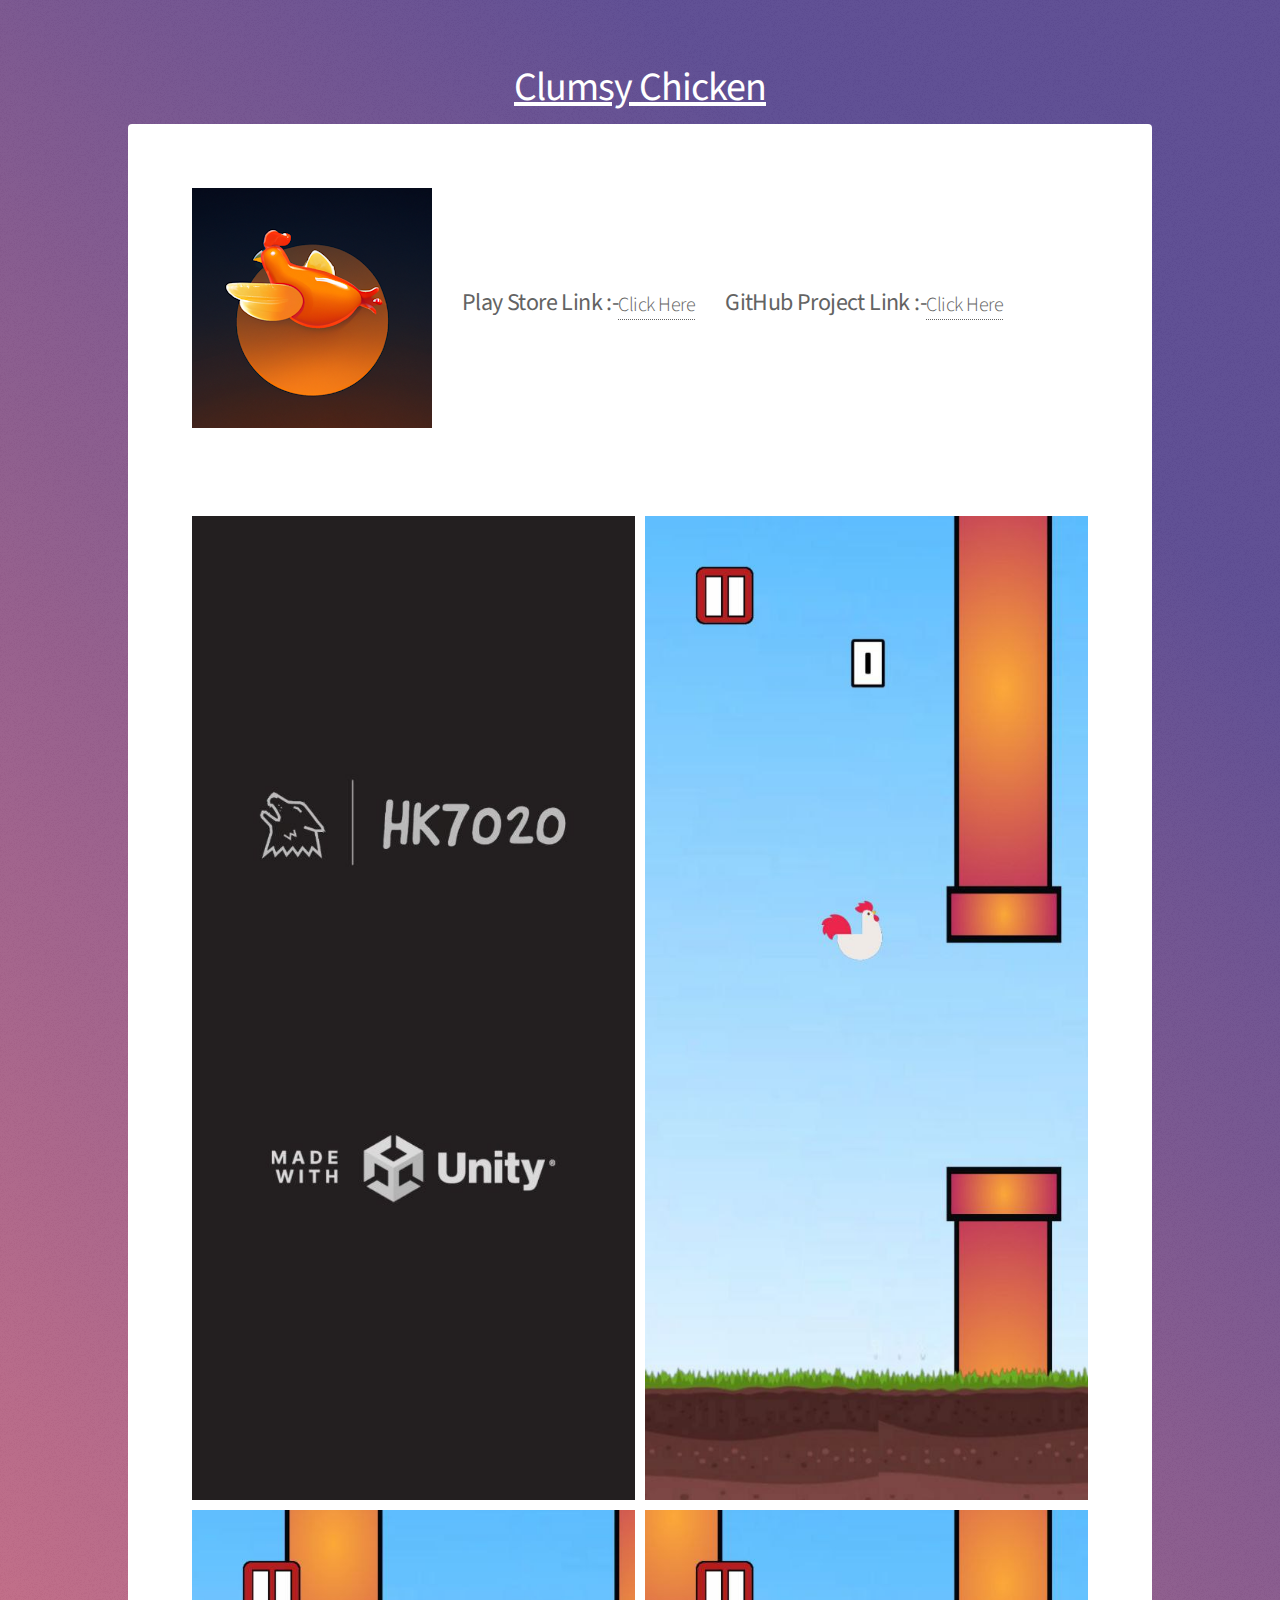
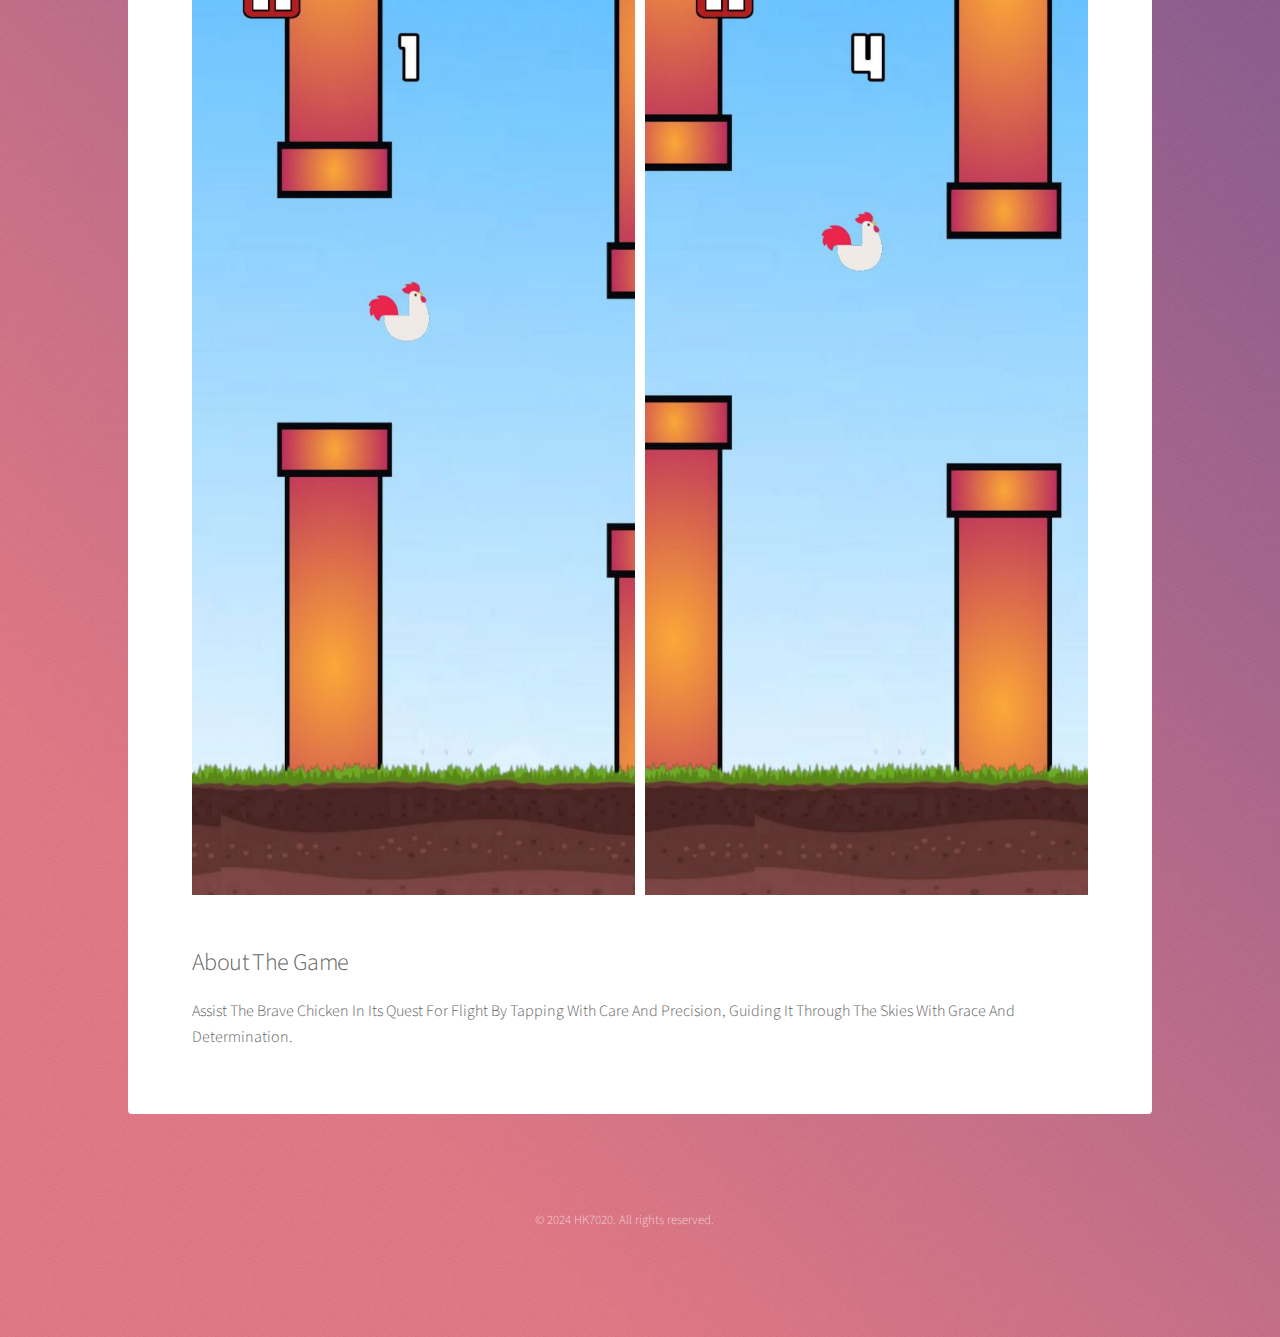
==== commit 71423292: "Fix" ====
--- a/Projects/CC/index.html
+++ b/Projects/CC/index.html
@@ -14,7 +14,7 @@
 
 				<!-- Header -->
 					<header id="header">
-						<h1>Clumsy Chicken</h1>
+						<h1><b><u>Clumsy Chicken</b></u></h1>
 					</header>
 
 				<!-- Main -->
@@ -24,17 +24,17 @@
 							<section id="content" class="main">
 
 								<div class="spotlight_project">
-								<span><img src="/images/CC.png" alt="" /></span>
+								<span class=images><img src="/images/CC.png" alt="" /></span>
 								<h3 style="margin-left: 30px;"><h2><b>Play Store Link :-</b></h2><h3><a href="https://play.google.com/store/apps/details?id=com.hk7020.clumsychicken">Click Here</a></h3>
 
 								<h3 style="margin-left: 30px;"><h2><b>GitHub Project Link :-</b></h2><h3><a href="https://github.com/hemantHQ/CC-Unity">Click Here</a></h3>
 								</div>
 
 								<div class="image-grid">
-									<img src="/Projects/CC/images/1.jpg" alt="Image 1">
-									<img src="/Projects/CC/images/2.jpg" alt="Image 2">
-									<img src="/Projects/CC/images/3.jpg" alt="Image 3">
-									<img src="/Projects/CC/images/4.jpg" alt="Image 4">
+									<img src="/Projects/CC/images/1.jpg" alt="Image 1" class="zoomable-image">
+									<img src="/Projects/CC/images/2.jpg" alt="Image 2" class="zoomable-image">
+									<img src="/Projects/CC/images/3.jpg" alt="Image 3" class="zoomable-image">
+									<img src="/Projects/CC/images/4.jpg" alt="Image 4" class="zoomable-image">
 								</div>
 
 								<h2 style="margin-top: 50px;">About The Game</h2>
@@ -61,6 +61,7 @@
 			<script src="/assets/js/breakpoints.min.js"></script>
 			<script src="/assets/js/util.js"></script>
 			<script src="/assets/js/main.js"></script>
+			<script src="/assets/js/zoom.js"></script>
 
 	</body>
 </html>--- a/assets/css/main.css
+++ b/assets/css/main.css
@@ -42,6 +42,33 @@
 .image-grid img {
     width: 100%;
     height: auto;
+}
+
+.zoomable-image {
+    cursor: pointer;
+    transition: transform 0.5s;
+}
+
+.zoomable-image.zoomed-landscape {
+    transform: scale(0.7); /* Adjust the scale factor for landscape images */
+    position: absolute;
+    top: 0;
+    left: 0;
+    right: 0;
+    bottom: 0;
+    margin: auto;
+    z-index: 9999;
+}
+
+.zoomable-image.zoomed-portrait {
+    transform: scale(0.2); /* Adjust the scale factor for portrait images */
+    position: absolute;
+    top: 0;
+    left: 0;
+    right: 0;
+    bottom: 0;
+    margin: auto;
+    z-index: 9999;
 }
 
 ol, ul {
